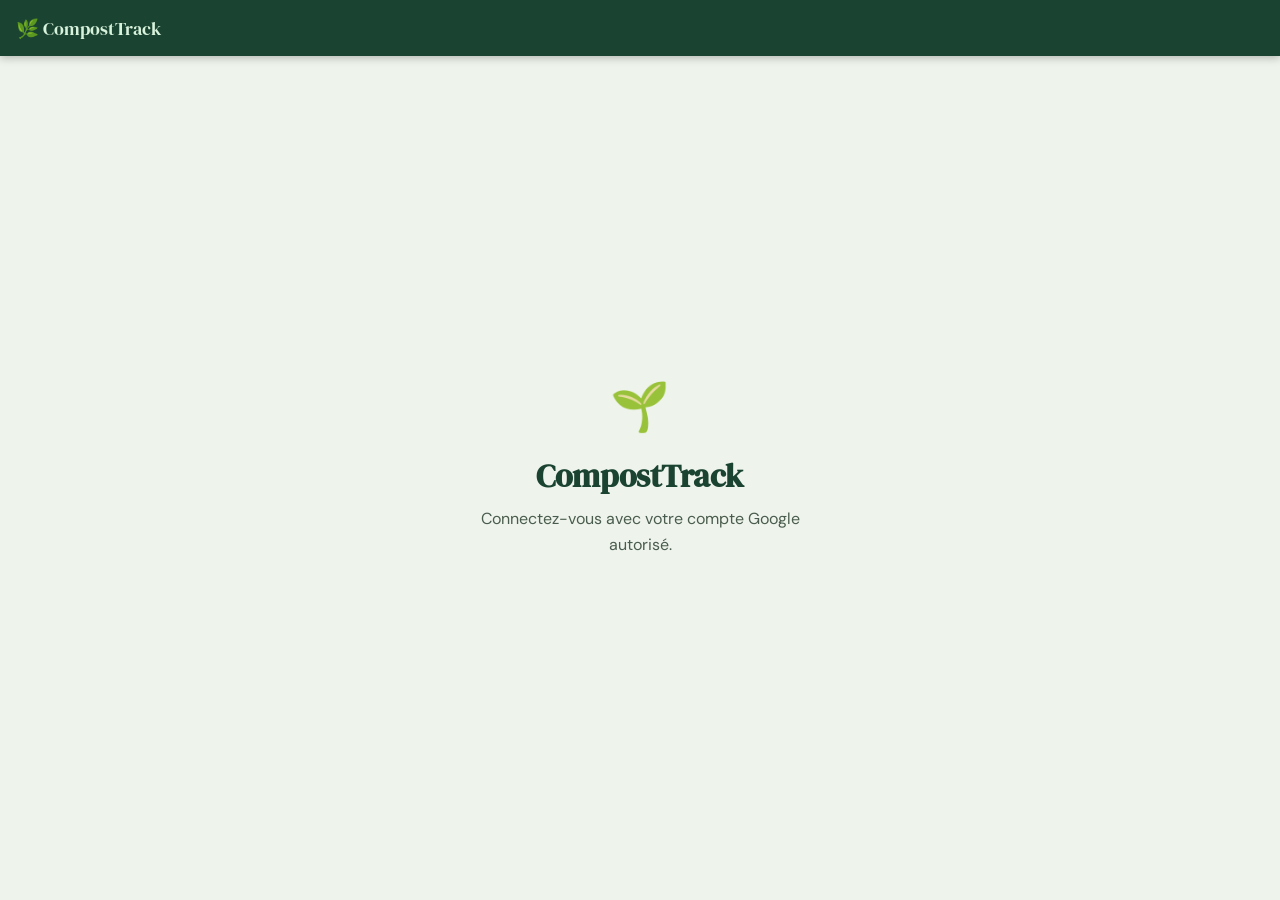
==== index.html @ 1014b0e7 "Add alert filter button to map controls" ====
<!DOCTYPE html>
<html lang="fr">
<head>
  <meta charset="UTF-8">
  <meta name="viewport" content="width=device-width, initial-scale=1.0">
  <title>CompostTrack — Carte & Bacs</title>
  <meta name="description" content="Gestion des bacs de compostage — carte interactive">
  <meta name="theme-color" content="#1b4332">
  <link rel="preconnect" href="https://fonts.googleapis.com">
  <link href="https://fonts.googleapis.com/css2?family=DM+Sans:wght@400;600;700&family=DM+Serif+Display&display=swap" rel="stylesheet">
  <link rel="stylesheet" href="https://unpkg.com/leaflet@1.9.4/dist/leaflet.css">
  <link rel="stylesheet" href="css/style.css">
</head>
<body>

<!-- ═══════════════ HEADER ═══════════════════════════════════════════════════ -->
<header class="header">
  <div class="header__logo">🌿 CompostTrack</div>
  <nav class="header__nav" id="main-nav" style="display:none">
    <a href="index.html" class="active">Carte & Bacs</a>
    <a href="stats.html">Statistiques</a>
  </nav>
  <div id="auth-login" style="display:flex">
    <div id="google-signin-btn"></div>
  </div>
  <div id="auth-user" style="display:none" class="header__user">
    <img id="user-avatar" class="header__avatar" src="" alt="Avatar" style="display:none">
    <span id="user-name" class="header__username"></span>
    <button class="header__logout" onclick="Auth.logout()">Déconnexion</button>
  </div>
</header>

<!-- Écran de connexion -->
<div id="auth-screen" class="auth-screen">
  <div class="auth-screen__icon">🌱</div>
  <h1 class="auth-screen__title">CompostTrack</h1>
  <p class="auth-screen__subtitle">Connectez-vous avec votre compte Google autorisé.</p>
  <div id="google-signin-btn-center" style="margin-top:1.5rem"></div>
</div>

<!-- Contenu principal -->
<div id="app-content" style="display:none">

<!-- ═══════════════ CARTE ════════════════════════════════════════════════════ -->
<div class="relative">
  <div id="map" role="main" aria-label="Carte des bacs de compostage"></div>

  <!-- Boutons flottants superposés à la carte -->
  <div class="map-controls">
    <button class="map-btn map-btn--primary" onclick="Forms.openAddBacForm()">+ Nouveau bac</button>
    <button class="map-btn" onclick="Forms.openReleveForm(null)">📋 Relevé</button>
    <button class="map-btn" id="btn-filtre-alertes">🔴 Alertes seulement</button>
  </div>
</div>

<!-- ═══════════════ TABLEAU ══════════════════════════════════════════════════ -->
<section class="main-section">
  <div class="section-header">
    <h2 class="section-title">📦 Tous les bacs</h2>
    <div class="section-actions">
      <input type="search" class="table-filter__input" placeholder="🔍 Filtrer…"
             aria-label="Filtrer le tableau" oninput="TableModule.setFiltre(this.value)">
      <!-- Bouton export Excel -->
      <button class="btn btn--export" onclick="ExportModule.openExportModal()">
        📥 Exporter Excel
      </button>
    </div>
  </div>

  <div class="table-wrapper">
    <table class="table" role="grid" aria-label="Tableau des bacs de compostage">
      <thead id="table-head"></thead>
      <tbody id="table-body">
        <tr><td colspan="13" class="table__loading"><span class="spinner"></span> Chargement…</td></tr>
      </tbody>
    </table>
  </div>
</section>


<!-- ═══════════════ MODALE — Nouveau / Modifier bac ══════════════════════════ -->
<div id="modal-bac" class="modal" role="dialog" aria-modal="true" aria-labelledby="modal-bac-title">
  <div class="modal__box">
    <div class="modal__header">
      <h2 class="modal__title" id="modal-bac-title">Nouveau bac</h2>
      <button class="modal__close" data-close-modal="modal-bac" aria-label="Fermer">×</button>
    </div>
    <form id="form-bac" novalidate>
      <div class="form__group">
        <label class="form__label" for="bac-nom">Nom du site de compostage *</label>
        <input type="text" id="bac-nom" name="nom" class="form__input" placeholder="Ex : Jardin des Lilas" required>
      </div>
      <div class="form__group">
        <label class="form__label">Coordonnées GPS *</label>
        <div class="form__row">
          <input type="number" name="lat" class="form__input" placeholder="Latitude"  step="0.000001" required>
          <input type="number" name="lng" class="form__input" placeholder="Longitude" step="0.000001" required>
        </div>
        <button type="button" id="btn-gps" class="btn btn--secondary" style="margin-top:.5rem;width:100%">
          📍 Utiliser ma position
        </button>
      </div>
      <div class="form__actions">
        <button type="button" class="btn btn--secondary" data-close-modal="modal-bac">Annuler</button>
        <button type="submit" class="btn btn--primary">Enregistrer</button>
      </div>
    </form>
  </div>
</div>


<!-- ═══════════════ MODALE — Nouveau relevé ══════════════════════════════════ -->
<div id="modal-releve" class="modal" role="dialog" aria-modal="true" aria-labelledby="modal-releve-title">
  <div class="modal__box">
    <div class="modal__header">
      <h2 class="modal__title" id="modal-releve-title">Nouveau relevé</h2>
      <button class="modal__close" data-close-modal="modal-releve" aria-label="Fermer">×</button>
    </div>
    <form id="form-releve" novalidate>

      <div class="form__group">
        <label class="form__label" for="releve-date">Date *</label>
        <input type="date" id="releve-date" name="releve-date" class="form__input" required>
      </div>

      <div class="form__group">
        <label class="form__label" for="releve-bac">Site de compostage *</label>
        <select id="releve-bac" name="releve-bac" class="form__select" required></select>
      </div>

      <div class="form__row">
        <div class="form__group">
          <label class="form__label" for="releve-agent">Agent *</label>
          <select id="releve-agent" name="releve-agent" class="form__select" required></select>
        </div>
        <div class="form__group">
          <label class="form__label" for="releve-type">Type de relevé *</label>
          <select id="releve-type" name="releve-type" class="form__select" required></select>
        </div>
      </div>

      <div class="form__group">
        <label class="form__label" for="releve-temp">Température (°C)</label>
        <input type="number" id="releve-temp" name="releve-temp" class="form__input"
               placeholder="Ex : 42" min="-10" max="85" step="0.1">
      </div>

      <div class="form__group">
        <label class="form__label">Hauteur bac d'apport</label>
        <div class="range-wrapper">
          <input type="range" id="releve-apport" name="releve-apport" class="form__range"
                 min="0" max="100" step="10" value="50"
                 oninput="document.getElementById('val-apport').textContent=this.value+'%'">
          <span class="range-value" id="val-apport">50%</span>
        </div>
      </div>

      <div class="form__group">
        <label class="form__label">Hauteur bac broyat</label>
        <div class="range-wrapper">
          <input type="range" id="releve-broyat" name="releve-broyat" class="form__range"
                 min="0" max="100" step="10" value="50"
                 oninput="document.getElementById('val-broyat').textContent=this.value+'%'">
          <span class="range-value" id="val-broyat">50%</span>
        </div>
      </div>

      <div class="form__row">
        <div class="form__group">
          <label class="form__label" for="releve-hygro">Hygrométrie</label>
          <select id="releve-hygro" name="releve-hygro" class="form__select">
            <option value="">—</option>
            <option>Humide</option>
            <option>Trop humide</option>
            <option>Sec</option>
            <option>Trop sec</option>
          </select>
        </div>
        <div class="form__group">
          <label class="form__label" for="releve-qualite-apports">Qualité des apports</label>
          <select id="releve-qualite-apports" name="releve-qualite-apports" class="form__select">
            <option value="">—</option>
            <option>Très bon</option>
            <option>Bon</option>
            <option>Moyen</option>
            <option>Faible</option>
          </select>
        </div>
      </div>

      <div class="form__group">
        <label class="form__label">Problèmes constatés</label>
        <div id="releve-problemes" class="checkbox-group"></div>
      </div>

      <div class="form__group">
        <label class="form__label">Opérations réalisées</label>
        <div id="releve-operations" class="checkbox-group"></div>
        <input type="text" id="releve-operations-autre" name="releve-operations-autre"
               class="form__input form__input--autre" placeholder="Préciser l'opération…">
      </div>

      <div class="form__group">
        <label class="form__label">Actions à planifier</label>
        <div id="releve-actions-planif" class="checkbox-group"></div>
        <input type="text" id="releve-actions-autre" name="releve-actions-autre"
               class="form__input form__input--autre" placeholder="Préciser l'action…">
      </div>

      <div class="form__group">
        <label class="form__label">Qualité du compostage</label>
        <div class="star-rating" role="group" aria-label="Note de qualité">
          <input type="radio" id="star5" name="releve-etoiles" value="5"><label for="star5" title="5 étoiles">★</label>
          <input type="radio" id="star4" name="releve-etoiles" value="4"><label for="star4" title="4 étoiles">★</label>
          <input type="radio" id="star3" name="releve-etoiles" value="3"><label for="star3" title="3 étoiles">★</label>
          <input type="radio" id="star2" name="releve-etoiles" value="2"><label for="star2" title="2 étoiles">★</label>
          <input type="radio" id="star1" name="releve-etoiles" value="1"><label for="star1" title="1 étoile" >★</label>
        </div>
      </div>

      <div class="form__actions">
        <button type="button" class="btn btn--secondary" data-close-modal="modal-releve">Annuler</button>
        <button type="submit" class="btn btn--primary">Enregistrer le relevé</button>
      </div>
    </form>
  </div>
</div>


<!-- ═══════════════ MODALE — Export Excel ════════════════════════════════════ -->
<div id="modal-export" class="modal" role="dialog" aria-modal="true" aria-labelledby="modal-export-title">
  <div class="modal__box">
    <div class="modal__header">
      <h2 class="modal__title" id="modal-export-title">📥 Exporter les relevés</h2>
      <button class="modal__close" data-close-modal="modal-export" aria-label="Fermer">×</button>
    </div>

    <p class="export-info">
      L'export génère un fichier <strong>.xlsx</strong> téléchargeable directement.
      Il contient toutes les informations du bac, du relevé, les problèmes,
      opérations et la note qualité.
    </p>

    <!-- Filtre dates -->
    <p class="export-section-title">📅 Période</p>
    <div class="form__row" style="margin-bottom:.95rem">
      <div class="form__group">
        <label class="form__label" for="export-date-debut">Du</label>
        <input type="date" id="export-date-debut" class="form__input">
      </div>
      <div class="form__group">
        <label class="form__label" for="export-date-fin">Au</label>
        <input type="date" id="export-date-fin" class="form__input">
      </div>
    </div>

    <!-- Filtre sites -->
    <p class="export-section-title">🏡 Sites à inclure</p>
    <div id="export-sites" class="checkbox-group" style="margin-bottom:1rem">
      <em style="color:var(--texte-doux);font-size:.85rem">Chargement…</em>
    </div>

    <div class="form__actions">
      <button class="btn btn--secondary" data-close-modal="modal-export">Annuler</button>
      <button id="btn-export-go" class="btn btn--export" onclick="ExportModule.runExport()">
        📥 Télécharger Excel
      </button>
    </div>
  </div>
</div>


</div><!-- /#app-content -->

<!-- ═══════════════ SCRIPTS ═══════════════════════════════════════════════════ -->
<!-- Google Identity Services -->
<script src="https://accounts.google.com/gsi/client" async defer></script>
<script src="https://unpkg.com/leaflet@1.9.4/dist/leaflet.js"></script>
<!-- SheetJS pour la génération Excel côté navigateur -->
<script src="https://cdn.sheetjs.com/xlsx-0.20.1/package/dist/xlsx.full.min.js"></script>

<script src="js/config.js"></script>
<script src="js/auth.js"></script>
<script src="js/utils.js"></script>
<script src="js/api.js"></script>
<script src="js/map.js"></script>
<script src="js/table.js"></script>
<script src="js/forms.js"></script>
<script src="js/export.js"></script>

<script>
  /** Point d'entrée — initialisation au chargement de la page */
  // Fermeture des modales dès le chargement, sans attendre l'auth
  initModalClose();

  window.addEventListener("load", () => {
    Auth.init();

    // Rendu d'un second bouton centré sur l'écran d'accueil
    google.accounts.id.renderButton(
      document.getElementById("google-signin-btn-center"),
      { theme: "filled_green", size: "large", text: "signin_with", locale: "fr" }
    );

    Auth.onLogin(async (user) => {
      // Affiche la nav et masque l'écran de connexion
      document.getElementById("main-nav").style.display = "flex";
      document.getElementById("auth-screen").style.display = "none";

      try {
        MapModule.init();
        await Promise.all([
          MapModule.loadBacs(),
          TableModule.load(),
          Forms.init(),
        ]);
      } catch (err) {
        console.error("Erreur de chargement :", err);
        const tbody = document.getElementById("table-body");
        if (tbody) tbody.innerHTML = `<tr><td colspan="13" class="table__empty">
          ⚠️ Impossible de charger les données. Vérifiez l'URL Apps Script dans js/config.js
        </td></tr>`;
      }
    });
  });
</script>

</body>
</html>
---- css/style.css ----
/**
 * style.css — Feuille de style principale CompostTrack
 * ======================================================
 * Design : Utilitaire naturel — tons verts/terre, lisible sur terrain.
 * Approche : Mobile-first. Variables CSS. Composants réutilisables.
 * Police : DM Sans (corps) + DM Serif Display (titres)
 */

/* ── Variables ─────────────────────────────────────────────────────────────── */
:root {
  --vert-fonce:   #1b4332;
  --vert:         #2d6a4f;
  --vert-clair:   #52b788;
  --vert-pale:    #d8f3dc;
  --vert-fond:    #eef4ec;
  --terre:        #6b4226;
  --orange:       #e07b39;
  --bleu:         #3a7abf;
  --fond:         #f7f6f2;
  --blanc:        #ffffff;
  --texte:        #1c2b1e;
  --texte-doux:   #4a5c4d;
  --bord:         #cdd5c1;
  --danger:       #c0392b;

  --r:   8px;
  --rl:  14px;
  --sh:  0 2px 10px rgba(27,67,50,.10);
  --shl: 0 6px 24px rgba(27,67,50,.14);
  --tr:  180ms ease;

  --font-body:  'DM Sans', system-ui, sans-serif;
  --font-titre: 'DM Serif Display', Georgia, serif;
  --header-h:   56px;
}

/* ── Reset ──────────────────────────────────────────────────────────────────── */
*, *::before, *::after { box-sizing: border-box; margin: 0; padding: 0; }
html { font-size: 16px; -webkit-text-size-adjust: 100%; }
body { font-family: var(--font-body); color: var(--texte); background: var(--fond); min-height: 100vh; }
a    { color: var(--vert); text-decoration: none; }
button { cursor: pointer; font-family: inherit; }

/* ── Header ─────────────────────────────────────────────────────────────────── */
.header {
  position: sticky; top: 0; z-index: 1000;
  background: var(--vert-fonce); color: var(--blanc);
  height: var(--header-h);
  display: flex; align-items: center; justify-content: space-between;
  padding: 0 1rem;
  box-shadow: 0 2px 8px rgba(0,0,0,.25);
}
.header__logo {
  font-family: var(--font-titre); font-size: 1.15rem; color: var(--vert-pale);
  display: flex; align-items: center; gap: .4rem;
}
.header__nav { display: flex; gap: .2rem; }
.header__nav a {
  color: var(--vert-pale); padding: .35rem .7rem;
  border-radius: var(--r); font-size: .88rem;
  transition: background var(--tr);
}
.header__nav a:hover, .header__nav a.active { background: rgba(255,255,255,.15); }

/* ── Carte ──────────────────────────────────────────────────────────────────── */
#map { height: 55vh; min-height: 300px; width: 100%; background: var(--vert-fond); }

@media (min-width: 900px) { #map { height: 60vh; } }

.map-controls {
  position: absolute;
  top: calc(var(--header-h) + .75rem); right: .75rem;
  z-index: 500;
  display: flex; flex-direction: column; gap: .5rem;
}
@media (min-width: 900px) { .map-controls { flex-direction: row; } }

.map-btn {
  background: var(--blanc); border: 1px solid var(--bord);
  border-radius: var(--r); padding: .5rem .8rem;
  font-size: .85rem; box-shadow: var(--sh);
  transition: background var(--tr); white-space: nowrap;
}
.map-btn:hover { background: var(--vert-pale); }
.map-btn--primary { background: var(--vert); color: var(--blanc); border-color: var(--vert); }
.map-btn--primary:hover { background: var(--vert-fonce); }

/* Légende carte */
.map-legend {
  background: var(--blanc); border-radius: var(--r);
  padding: .55rem .75rem; box-shadow: var(--sh); font-size: .78rem; line-height: 2;
}
.map-legend__item { display: flex; align-items: center; gap: .4rem; }
.map-legend__dot  { width: 11px; height: 11px; border-radius: 50%; flex-shrink: 0; }

/* Popup carte */
.compost-popup .leaflet-popup-content-wrapper {
  border-radius: var(--rl); box-shadow: var(--shl); padding: 0; overflow: hidden;
}
.popup { padding: .9rem; min-width: 220px; }
.popup__title { font-family: var(--font-titre); font-size: 1.05rem; color: var(--vert-fonce); margin-bottom: .2rem; }
.popup__date  { font-size: .8rem; color: var(--texte-doux); margin-bottom: .65rem; }
.popup__empty { color: var(--texte-doux); font-size: .88rem; margin: .4rem 0; }
.popup__grid  {
  display: grid; grid-template-columns: auto auto;
  gap: .15rem .65rem; font-size: .83rem; margin-bottom: .65rem;
}
.popup__tags       { font-size: .78rem; margin-bottom: .5rem; }
.popup__tags--danger { color: var(--orange); }
.popup__actions    { display: flex; gap: .4rem; }
.popup__btn {
  flex: 1; background: var(--vert); color: var(--blanc);
  border: none; border-radius: var(--r); padding: .38rem .5rem; font-size: .8rem; text-align: center;
}
.popup__btn--secondary {
  background: var(--fond); color: var(--texte); border: 1px solid var(--bord);
}

/* ── Section principale ─────────────────────────────────────────────────────── */
.main-section { padding: 1rem; max-width: 1400px; margin: 0 auto; }

.section-header {
  display: flex; align-items: center; justify-content: space-between;
  margin: 1.2rem 0 .75rem; gap: .75rem; flex-wrap: wrap;
}
.section-title { font-family: var(--font-titre); font-size: 1.15rem; color: var(--vert-fonce); }

.section-actions { display: flex; gap: .5rem; flex-wrap: wrap; align-items: center; }

/* ── Tableau ─────────────────────────────────────────────────────────────────── */
.table-wrapper {
  overflow-x: auto; border-radius: var(--rl);
  box-shadow: var(--sh); background: var(--blanc); border: 1px solid var(--bord);
}
.table { width: 100%; border-collapse: collapse; font-size: .84rem; }

.table__th {
  background: var(--vert-fonce); color: var(--vert-pale);
  padding: .7rem .6rem; text-align: left; font-weight: 600;
  cursor: pointer; white-space: nowrap; user-select: none;
  transition: background var(--tr);
}
.table__th:hover       { background: var(--vert); }
.table__th--active     { background: var(--vert); }
.table__th--actions    { cursor: default; }
.table__th--actions:hover { background: var(--vert-fonce); }

.table__row:nth-child(even) { background: var(--fond); }
.table__row:hover            { background: var(--vert-pale); }

.table__td { padding: .55rem .6rem; border-bottom: 1px solid var(--bord); white-space: nowrap; }
.table__td--alerte-apport { color: var(--orange); font-weight: 700; }
.table__td--alerte-broyat { color: var(--bleu);   font-weight: 700; }
.table__td--actions { display: flex; gap: .25rem; padding: .35rem .6rem; }

.table__action-btn {
  background: none; border: none; padding: .3rem;
  border-radius: var(--r); font-size: .95rem; transition: background var(--tr);
}
.table__action-btn:hover        { background: var(--vert-pale); }
.table__action-btn--danger:hover { background: #fde8e8; }

.table__loading, .table__empty {
  padding: 2.5rem; text-align: center; color: var(--texte-doux);
}

/* Filtre tableau */
.table-filter__input {
  border: 1px solid var(--bord); border-radius: var(--r);
  padding: .4rem .75rem; font-size: .88rem; font-family: inherit;
  background: var(--blanc); width: 100%; max-width: 260px;
}

/* ── Boutons ─────────────────────────────────────────────────────────────────── */
.btn {
  display: inline-flex; align-items: center; gap: .35rem;
  border: none; border-radius: var(--r); padding: .48rem .95rem;
  font-family: inherit; font-size: .88rem; font-weight: 600;
  transition: background var(--tr), transform 80ms;
}
.btn:active   { transform: scale(.97); }
.btn--primary { background: var(--vert); color: var(--blanc); }
.btn--primary:hover { background: var(--vert-fonce); }
.btn--secondary { background: var(--blanc); color: var(--texte); border: 1px solid var(--bord); }
.btn--secondary:hover { background: var(--vert-pale); }
.btn--export { background: #1d6f42; color: var(--blanc); }   /* Vert Excel */
.btn--export:hover { background: #155232; }
.btn:disabled { opacity: .6; cursor: default; }

/* ── Modales ─────────────────────────────────────────────────────────────────── */
.modal {
  display: none; position: fixed; inset: 0;
  background: rgba(0,0,0,.45); z-index: 2000;
  align-items: flex-end; justify-content: center;
}
.modal--open { display: flex; }

@media (min-width: 600px) { .modal { align-items: center; } }

.modal__box {
  background: var(--blanc); border-radius: var(--rl) var(--rl) 0 0;
  width: 100%; max-width: 560px; max-height: 92vh;
  overflow-y: auto; padding: 1.2rem;
  animation: slideUp 240ms ease;
}
@media (min-width: 600px) { .modal__box { border-radius: var(--rl); } }

@keyframes slideUp {
  from { transform: translateY(36px); opacity: 0; }
  to   { transform: translateY(0);    opacity: 1; }
}

.modal__header { display: flex; align-items: center; justify-content: space-between; margin-bottom: 1.1rem; }
.modal__title  { font-family: var(--font-titre); font-size: 1.2rem; color: var(--vert-fonce); }
.modal__close  { background: none; border: none; font-size: 1.4rem; color: var(--texte-doux); padding: .2rem; }

/* ── Formulaires ────────────────────────────────────────────────────────────── */
.form__group   { margin-bottom: .95rem; }
.form__label   { display: block; font-size: .83rem; font-weight: 600; color: var(--texte-doux); margin-bottom: .3rem; }
.form__input, .form__select, .form__textarea {
  width: 100%; border: 1px solid var(--bord); border-radius: var(--r);
  padding: .52rem .72rem; font-family: inherit; font-size: .93rem;
  background: var(--blanc); transition: border-color var(--tr);
}
.form__input:focus, .form__select:focus, .form__textarea:focus {
  outline: none; border-color: var(--vert-clair);
  box-shadow: 0 0 0 3px rgba(82,183,136,.2);
}
.form__row     { display: grid; grid-template-columns: 1fr 1fr; gap: .75rem; }
.form__actions { display: flex; gap: .65rem; justify-content: flex-end; margin-top: 1.2rem; }

/* Range */
.range-wrapper { display: flex; align-items: center; gap: .75rem; }
.form__range   { flex: 1; accent-color: var(--vert); }
.range-value   { min-width: 44px; text-align: right; font-weight: 700; color: var(--vert); }

/* Checkboxes */
.checkbox-group { display: flex; flex-wrap: wrap; gap: .45rem; }
.checkbox-label { display: flex; align-items: center; gap: .35rem; font-size: .86rem; cursor: pointer; }
.checkbox-label input { accent-color: var(--vert); width: 15px; height: 15px; }

/* Champ "Autre" caché par défaut */
.form__input--autre { margin-top: .4rem; display: none; }

/* Étoiles */
.star-rating { display: flex; gap: .2rem; flex-direction: row-reverse; justify-content: flex-end; }
.star-rating input { display: none; }
.star-rating label { font-size: 1.75rem; color: #ccc; cursor: pointer; transition: color var(--tr); }
.star-rating label:hover,
.star-rating label:hover ~ label,
.star-rating input:checked ~ label { color: #f4a940; }

/* ── Modale Export ──────────────────────────────────────────────────────────── */
.export-info {
  background: var(--vert-fond); border-radius: var(--r);
  padding: .75rem; font-size: .83rem; color: var(--texte-doux);
  margin-bottom: 1rem; line-height: 1.55;
}
.export-section-title {
  font-weight: 700; color: var(--vert-fonce); font-size: .85rem;
  margin-bottom: .4rem; margin-top: .75rem;
}

/* ── Statistiques ───────────────────────────────────────────────────────────── */
.stats-page       { padding: 1rem; max-width: 1400px; margin: 0 auto; }
.stats-header     {
  display: flex; align-items: center; justify-content: space-between;
  flex-wrap: wrap; gap: .75rem; margin: 1rem 0 1.2rem;
}
.stats-page-title { font-family: var(--font-titre); font-size: 1.45rem; color: var(--vert-fonce); }

.stats-controls {
  background: var(--blanc); border: 1px solid var(--bord);
  border-radius: var(--rl); padding: .9rem; margin-bottom: 1.2rem;
  box-shadow: var(--sh);
}
.stats-controls__row { display: flex; align-items: center; gap: 1rem; flex-wrap: wrap; }
.stats-controls__title { font-weight: 700; color: var(--vert-fonce); font-size: .9rem; }

.stats-periode-select {
  border: 1px solid var(--bord); border-radius: var(--r);
  padding: .42rem .72rem; font-family: inherit; font-size: .88rem; background: var(--blanc);
}

.stats-sites-grid { display: flex; flex-wrap: wrap; gap: .45rem; margin-top: .5rem; }
.stats-site-label {
  display: flex; align-items: center; gap: .35rem; font-size: .85rem; cursor: pointer;
  background: var(--fond); border: 1px solid var(--bord);
  border-radius: 999px; padding: .28rem .72rem;
}
.stats-site-dot { width: 9px; height: 9px; border-radius: 50%; flex-shrink: 0; }

/* KPI */
.kpi-grid {
  display: grid; grid-template-columns: repeat(auto-fit, minmax(130px, 1fr));
  gap: .75rem; margin-bottom: 1.2rem;
}
.kpi-card {
  background: var(--blanc); border: 1px solid var(--bord);
  border-radius: var(--rl); padding: .9rem; text-align: center; box-shadow: var(--sh);
}
.kpi-card__value { font-family: var(--font-titre); font-size: 1.75rem; color: var(--vert); line-height: 1; margin-bottom: .2rem; }
.kpi-card__label { font-size: .75rem; color: var(--texte-doux); }

/* Grille graphiques */
.charts-grid { display: grid; grid-template-columns: 1fr; gap: 1.2rem; }
@media (min-width: 900px) { .charts-grid { grid-template-columns: 1fr 1fr; } }

.chart-card {
  background: var(--blanc); border: 1px solid var(--bord);
  border-radius: var(--rl); padding: 1rem; box-shadow: var(--sh);
}
.chart-card--full { grid-column: 1 / -1; }

/* ── Toast ──────────────────────────────────────────────────────────────────── */
.toast {
  position: fixed; bottom: 1.5rem; left: 50%;
  transform: translateX(-50%) translateY(2rem);
  background: var(--vert-fonce); color: var(--blanc);
  padding: .7rem 1.2rem; border-radius: 999px;
  font-size: .88rem; box-shadow: var(--shl);
  opacity: 0; transition: opacity .3s, transform .3s;
  z-index: 9999; white-space: nowrap;
}
.toast--visible { opacity: 1; transform: translateX(-50%) translateY(0); }
.toast--error   { background: var(--danger); }

/* ── Spinner ────────────────────────────────────────────────────────────────── */
.spinner {
  display: inline-block; width: 14px; height: 14px;
  border: 2px solid var(--bord); border-top-color: var(--vert);
  border-radius: 50%; animation: spin .7s linear infinite; margin-right: .4rem;
}
@keyframes spin { to { transform: rotate(360deg); } }

/* ── Authentification ────────────────────────────────────────────────────────── */
.header__user     { display: flex; align-items: center; gap: .5rem; }
.header__username { font-size: .82rem; color: var(--vert-pale); max-width: 140px;
                    overflow: hidden; text-overflow: ellipsis; white-space: nowrap; }
.header__avatar   { width: 28px; height: 28px; border-radius: 50%;
                    border: 2px solid var(--vert-clair); }
.header__logout   { background: transparent; border: 1px solid rgba(255,255,255,.3);
                    color: var(--vert-pale); padding: .25rem .6rem;
                    border-radius: var(--r); font-size: .78rem;
                    transition: background var(--tr); }
.header__logout:hover { background: rgba(255,255,255,.12); }

.auth-screen {
  min-height: calc(100vh - var(--header-h));
  display: flex; flex-direction: column;
  align-items: center; justify-content: center;
  padding: 2rem; text-align: center;
  background: var(--vert-fond);
}
.auth-screen__icon     { font-size: 3rem; margin-bottom: 1rem; }
.auth-screen__title    { font-family: var(--font-titre); font-size: 2rem;
                          color: var(--vert-fonce); margin-bottom: .5rem; }
.auth-screen__subtitle { color: var(--texte-doux); max-width: 360px; line-height: 1.6; }

/* ── Tableau expandable — master/detail ─────────────────────────────────────── */

/* Colonne expand (chevron + compteur) */
.table__th--expand  { width: 52px; cursor: default !important; }
.table__td--expand  { width: 52px; text-align: center; padding: .3rem; }

.table__expand-btn {
  background: var(--vert-fond); border: 1px solid var(--bord);
  border-radius: var(--r); padding: .25rem .4rem;
  font-size: .75rem; cursor: pointer; display: inline-flex;
  align-items: center; gap: .2rem;
  transition: background var(--tr), transform var(--tr);
  color: var(--vert);
}
.table__expand-btn:hover          { background: var(--vert-pale); }
.table__expand-btn--open          { background: var(--vert-pale); border-color: var(--vert-clair); }
.table__nb-releves                { font-weight: 700; font-size: .78rem; }
.table__no-releve                 { color: var(--bord); font-size: .85rem; }

/* Ligne principale en état ouvert */
.table__row--main                 { transition: background var(--tr); }
.table__row--expanded             { background: var(--vert-pale) !important; }
.table__row--expanded:hover       { background: var(--vert-pale) !important; }

/* Ligne de détail */
.table__row--detail               { background: var(--fond); }
.table__td--detail                { padding: 0; border-bottom: 2px solid var(--vert-clair); }

/* Wrapper du sous-tableau */
.detail__wrapper {
  padding: .75rem 1rem;
  border-left: 3px solid var(--vert-clair);
  margin: .25rem .5rem;
  border-radius: 0 var(--r) var(--r) 0;
  background: var(--blanc);
}

.detail__header {
  font-size: .82rem; color: var(--texte-doux);
  margin-bottom: .6rem;
  display: flex; align-items: center; gap: .5rem; flex-wrap: wrap;
}
.detail__count {
  background: var(--vert-pale); color: var(--vert-fonce);
  border-radius: 999px; padding: .1rem .5rem; font-size: .75rem; font-weight: 700;
}

/* Scroll horizontal du sous-tableau sur mobile */
.detail__scroll   { overflow-x: auto; }

.detail__table    { width: 100%; border-collapse: collapse; font-size: .8rem; }

.detail__th {
  background: var(--vert-fond); color: var(--texte-doux);
  padding: .4rem .5rem; text-align: left; font-weight: 600;
  white-space: nowrap; border-bottom: 1px solid var(--bord);
}

.detail__td {
  padding: .4rem .5rem; border-bottom: 1px solid var(--vert-fond);
  white-space: nowrap; color: var(--texte);
}

.detail__td--index {
  width: 52px; text-align: center;
  color: var(--texte-doux); font-size: .75rem;
}

/* Première ligne = dernier relevé */
.detail__row--latest .detail__td { background: rgba(82,183,136,.08); }

.detail__badge {
  background: var(--vert); color: var(--blanc);
  border-radius: 999px; padding: .1rem .45rem;
  font-size: .7rem; font-weight: 700; white-space: nowrap;
}

.detail__row:last-child .detail__td { border-bottom: none; }

/* ── Alertes carte ───────────────────────────────────────────────────────────── */

/* Badge header */
.alerte-badge {
  display: flex; align-items: center; gap: .3rem;
  background: #c0392b; color: #fff;
  border-radius: 999px; padding: .25rem .75rem;
  font-size: .82rem; animation: badgePulse 2s ease-in-out infinite;
  white-space: nowrap;
}
.alerte-badge strong { font-size: 1rem; }

@keyframes badgePulse {
  0%, 100% { box-shadow: 0 0 0 0 rgba(192,57,43,.5); }
  50%       { box-shadow: 0 0 0 6px rgba(192,57,43,0); }
}

/* Bouton filtre actif */
.map-btn--active {
  background: #c0392b !important;
  color: #fff !important;
  border-color: #c0392b !important;
}

/* Légende — point animé pour les alertes */
.map-legend__dot--pulse {
  animation: legendPulse 1.6s ease-in-out infinite;
}
@keyframes legendPulse {
  0%, 100% { transform: scale(1);   opacity: 1; }
  50%       { transform: scale(1.4); opacity: .8; }
}

/* Popup — bannière d'alerte */
.popup__alerte {
  border-radius: var(--r); padding: .3rem .6rem;
  font-size: .8rem; font-weight: 700; margin-bottom: .5rem;
  text-align: center;
}
.popup__alerte--apport  { background: #fde8d8; color: #c05a10; }
.popup__alerte--broyat  { background: #d8eaf8; color: #1a5a8a; }
.popup__alerte--urgence { background: #fde; color: #c0392b; }

/* Valeur en alerte dans le popup */
.popup__val--alerte { color: #c0392b; font-weight: 800; }
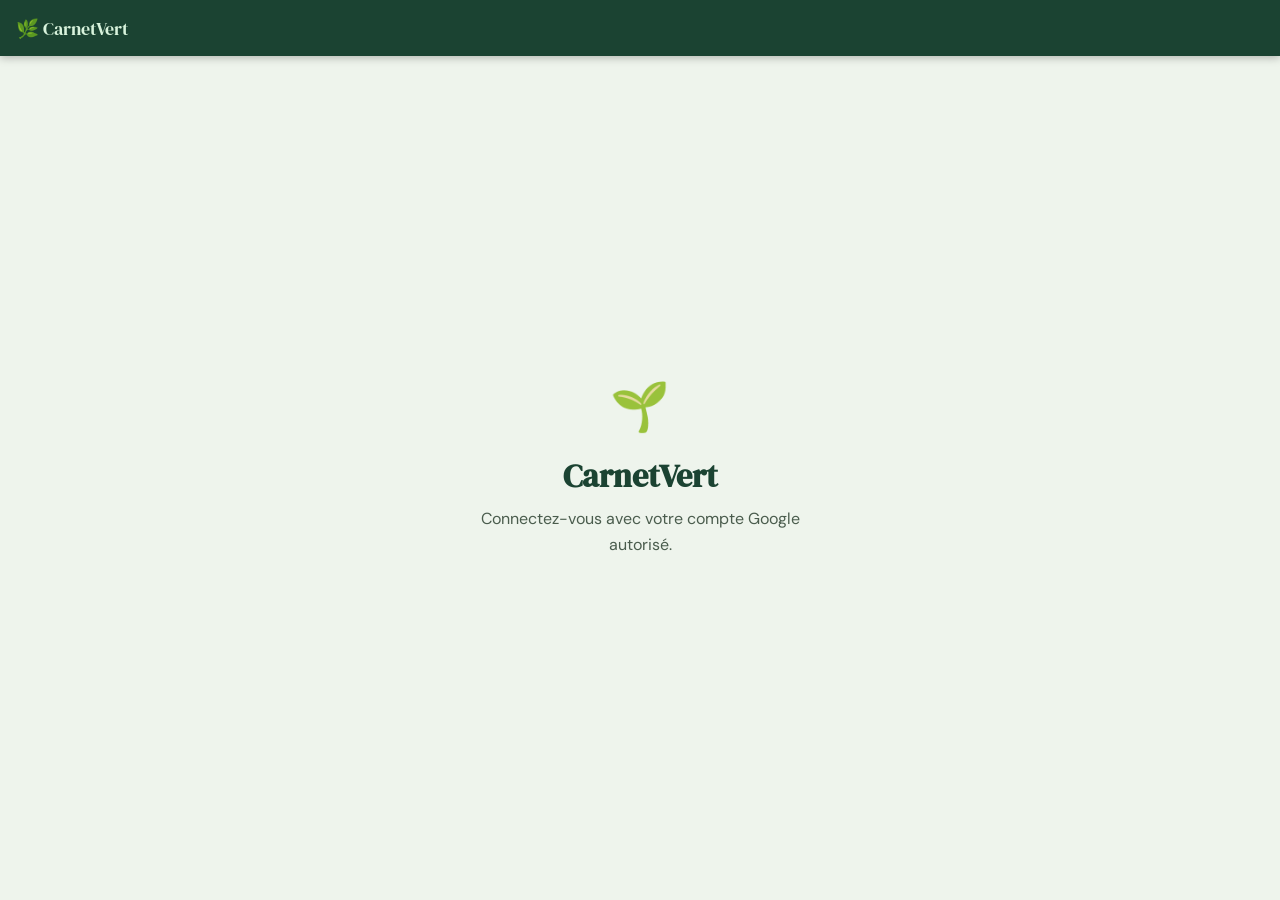
==== commit cab49930: "Update index.html" ====
--- a/index.html
+++ b/index.html
@@ -3,8 +3,7 @@
 <head>
   <meta charset="UTF-8">
   <meta name="viewport" content="width=device-width, initial-scale=1.0">
-  <title>CompostTrack — Carte & Bacs</title>
-  <meta name="description" content="Gestion des bacs de compostage — carte interactive">
+  <title>CarnetVert — Carte & Bacs</title>
   <meta name="theme-color" content="#1b4332">
   <link rel="preconnect" href="https://fonts.googleapis.com">
   <link href="https://fonts.googleapis.com/css2?family=DM+Sans:wght@400;600;700&family=DM+Serif+Display&display=swap" rel="stylesheet">
@@ -13,9 +12,9 @@
 </head>
 <body>
 
-<!-- ═══════════════ HEADER ═══════════════════════════════════════════════════ -->
+<!-- HEADER -->
 <header class="header">
-  <div class="header__logo">🌿 CompostTrack</div>
+  <div class="header__logo">🌿 CarnetVert</div>
   <nav class="header__nav" id="main-nav" style="display:none">
     <a href="index.html" class="active">Carte & Bacs</a>
     <a href="stats.html">Statistiques</a>
@@ -33,7 +32,7 @@
 <!-- Écran de connexion -->
 <div id="auth-screen" class="auth-screen">
   <div class="auth-screen__icon">🌱</div>
-  <h1 class="auth-screen__title">CompostTrack</h1>
+  <h1 class="auth-screen__title">CarnetVert</h1>
   <p class="auth-screen__subtitle">Connectez-vous avec votre compte Google autorisé.</p>
   <div id="google-signin-btn-center" style="margin-top:1.5rem"></div>
 </div>
@@ -41,53 +40,52 @@
 <!-- Contenu principal -->
 <div id="app-content" style="display:none">
 
-<!-- ═══════════════ CARTE ════════════════════════════════════════════════════ -->
-<div class="relative">
-  <div id="map" role="main" aria-label="Carte des bacs de compostage"></div>
-
-  <!-- Boutons flottants superposés à la carte -->
-  <div class="map-controls">
-    <button class="map-btn map-btn--primary" onclick="Forms.openAddBacForm()">+ Nouveau bac</button>
-    <button class="map-btn" onclick="Forms.openReleveForm(null)">📋 Relevé</button>
-    <button class="map-btn" id="btn-filtre-alertes">🔴 Alertes seulement</button>
-  </div>
-</div>
-
-<!-- ═══════════════ TABLEAU ══════════════════════════════════════════════════ -->
-<section class="main-section">
-  <div class="section-header">
-    <h2 class="section-title">📦 Tous les bacs</h2>
-    <div class="section-actions">
-      <input type="search" class="table-filter__input" placeholder="🔍 Filtrer…"
-             aria-label="Filtrer le tableau" oninput="TableModule.setFiltre(this.value)">
-      <!-- Bouton export Excel -->
-      <button class="btn btn--export" onclick="ExportModule.openExportModal()">
-        📥 Exporter Excel
-      </button>
-    </div>
-  </div>
-
-  <div class="table-wrapper">
-    <table class="table" role="grid" aria-label="Tableau des bacs de compostage">
-      <thead id="table-head"></thead>
-      <tbody id="table-body">
-        <tr><td colspan="13" class="table__loading"><span class="spinner"></span> Chargement…</td></tr>
-      </tbody>
-    </table>
-  </div>
-</section>
-
-
-<!-- ═══════════════ MODALE — Nouveau / Modifier bac ══════════════════════════ -->
+  <!-- CARTE -->
+  <div class="relative">
+    <div id="map" role="main" aria-label="Carte des bacs de compostage"></div>
+    <div class="map-controls">
+      <button class="map-btn map-btn--primary" onclick="Forms.openAddBacForm()">+ Bac</button>
+      <button class="map-btn" onclick="Forms.openReleveForm(null)">📋 Relevé</button>
+      <button class="map-btn" id="btn-filtre-alertes">Bacs en alerte</button>
+    </div>
+  </div>
+
+  <!-- Bandeau alertes -->
+  <div id="alertes-bandeau" style="display:none"></div>
+
+  <!-- TABLEAU -->
+  <section class="main-section">
+    <div class="section-header">
+      <h2 class="section-title">📦 Tous les bacs</h2>
+      <div class="section-actions">
+        <input type="search" class="table-filter__input" placeholder="🔍 Filtrer…"
+               aria-label="Filtrer" oninput="TableModule.setFiltre(this.value)">
+        <button class="btn btn--export" onclick="ExportModule.openExportModal()">📥 Excel</button>
+      </div>
+    </div>
+    <div class="table-wrapper">
+      <table class="table" role="grid">
+        <thead id="table-head"></thead>
+        <tbody id="table-body">
+          <tr><td colspan="13" class="table__loading"><span class="spinner"></span> Chargement…</td></tr>
+        </tbody>
+      </table>
+    </div>
+  </section>
+
+</div><!-- /#app-content -->
+
+
+<!-- MODALE Bac -->
 <div id="modal-bac" class="modal" role="dialog" aria-modal="true" aria-labelledby="modal-bac-title">
   <div class="modal__box">
     <div class="modal__header">
       <h2 class="modal__title" id="modal-bac-title">Nouveau bac</h2>
-      <button class="modal__close" data-close-modal="modal-bac" aria-label="Fermer">×</button>
+      <button class="modal__close" data-close-modal="modal-bac">×</button>
     </div>
     <form id="form-bac" novalidate>
       <div class="form__group">
-        <label class="form__label" for="bac-nom">Nom du site de compostage *</label>
+        <label class="form__label" for="bac-nom">Nom du site *</label>
         <input type="text" id="bac-nom" name="nom" class="form__input" placeholder="Ex : Jardin des Lilas" required>
       </div>
       <div class="form__group">
@@ -109,18 +107,18 @@
 </div>
 
 
-<!-- ═══════════════ MODALE — Nouveau relevé ══════════════════════════════════ -->
+<!-- MODALE Relevé -->
 <div id="modal-releve" class="modal" role="dialog" aria-modal="true" aria-labelledby="modal-releve-title">
   <div class="modal__box">
     <div class="modal__header">
       <h2 class="modal__title" id="modal-releve-title">Nouveau relevé</h2>
-      <button class="modal__close" data-close-modal="modal-releve" aria-label="Fermer">×</button>
+      <button class="modal__close" data-close-modal="modal-releve">×</button>
     </div>
     <form id="form-releve" novalidate>
 
       <div class="form__group">
-        <label class="form__label" for="releve-date">Date *</label>
-        <input type="date" id="releve-date" name="releve-date" class="form__input" required>
+        <label class="form__label" for="releve-date">Date et heure *</label>
+        <input type="datetime-local" id="releve-date" name="releve-date" class="form__input" required>
       </div>
 
       <div class="form__group">
@@ -134,7 +132,7 @@
           <select id="releve-agent" name="releve-agent" class="form__select" required></select>
         </div>
         <div class="form__group">
-          <label class="form__label" for="releve-type">Type de relevé *</label>
+          <label class="form__label" for="releve-type">Type *</label>
           <select id="releve-type" name="releve-type" class="form__select" required></select>
         </div>
       </div>
@@ -177,7 +175,7 @@
           </select>
         </div>
         <div class="form__group">
-          <label class="form__label" for="releve-qualite-apports">Qualité des apports</label>
+          <label class="form__label" for="releve-qualite-apports">Qualité apports</label>
           <select id="releve-qualite-apports" name="releve-qualite-apports" class="form__select">
             <option value="">—</option>
             <option>Très bon</option>
@@ -197,51 +195,44 @@
         <label class="form__label">Opérations réalisées</label>
         <div id="releve-operations" class="checkbox-group"></div>
         <input type="text" id="releve-operations-autre" name="releve-operations-autre"
-               class="form__input form__input--autre" placeholder="Préciser l'opération…">
+               class="form__input form__input--autre" placeholder="Préciser…">
       </div>
 
       <div class="form__group">
         <label class="form__label">Actions à planifier</label>
         <div id="releve-actions-planif" class="checkbox-group"></div>
         <input type="text" id="releve-actions-autre" name="releve-actions-autre"
-               class="form__input form__input--autre" placeholder="Préciser l'action…">
+               class="form__input form__input--autre" placeholder="Préciser…">
       </div>
 
       <div class="form__group">
         <label class="form__label">Qualité du compostage</label>
-        <div class="star-rating" role="group" aria-label="Note de qualité">
-          <input type="radio" id="star5" name="releve-etoiles" value="5"><label for="star5" title="5 étoiles">★</label>
-          <input type="radio" id="star4" name="releve-etoiles" value="4"><label for="star4" title="4 étoiles">★</label>
-          <input type="radio" id="star3" name="releve-etoiles" value="3"><label for="star3" title="3 étoiles">★</label>
-          <input type="radio" id="star2" name="releve-etoiles" value="2"><label for="star2" title="2 étoiles">★</label>
-          <input type="radio" id="star1" name="releve-etoiles" value="1"><label for="star1" title="1 étoile" >★</label>
+        <div class="star-rating" role="group" aria-label="Note">
+          <input type="radio" id="star5" name="releve-etoiles" value="5"><label for="star5">★</label>
+          <input type="radio" id="star4" name="releve-etoiles" value="4"><label for="star4">★</label>
+          <input type="radio" id="star3" name="releve-etoiles" value="3"><label for="star3">★</label>
+          <input type="radio" id="star2" name="releve-etoiles" value="2"><label for="star2">★</label>
+          <input type="radio" id="star1" name="releve-etoiles" value="1"><label for="star1">★</label>
         </div>
       </div>
 
       <div class="form__actions">
         <button type="button" class="btn btn--secondary" data-close-modal="modal-releve">Annuler</button>
-        <button type="submit" class="btn btn--primary">Enregistrer le relevé</button>
+        <button type="submit" class="btn btn--primary">Enregistrer</button>
       </div>
     </form>
   </div>
 </div>
 
 
-<!-- ═══════════════ MODALE — Export Excel ════════════════════════════════════ -->
+<!-- MODALE Export -->
 <div id="modal-export" class="modal" role="dialog" aria-modal="true" aria-labelledby="modal-export-title">
   <div class="modal__box">
     <div class="modal__header">
       <h2 class="modal__title" id="modal-export-title">📥 Exporter les relevés</h2>
-      <button class="modal__close" data-close-modal="modal-export" aria-label="Fermer">×</button>
-    </div>
-
-    <p class="export-info">
-      L'export génère un fichier <strong>.xlsx</strong> téléchargeable directement.
-      Il contient toutes les informations du bac, du relevé, les problèmes,
-      opérations et la note qualité.
-    </p>
-
-    <!-- Filtre dates -->
+      <button class="modal__close" data-close-modal="modal-export">×</button>
+    </div>
+    <p class="export-info">Export <strong>.xlsx</strong> avec toutes les données du bac et du relevé.</p>
     <p class="export-section-title">📅 Période</p>
     <div class="form__row" style="margin-bottom:.95rem">
       <div class="form__group">
@@ -253,35 +244,24 @@
         <input type="date" id="export-date-fin" class="form__input">
       </div>
     </div>
-
-    <!-- Filtre sites -->
-    <p class="export-section-title">🏡 Sites à inclure</p>
-    <div id="export-sites" class="checkbox-group" style="margin-bottom:1rem">
-      <em style="color:var(--texte-doux);font-size:.85rem">Chargement…</em>
-    </div>
-
+    <p class="export-section-title">🏡 Sites</p>
+    <div id="export-sites" class="checkbox-group" style="margin-bottom:1rem"></div>
     <div class="form__actions">
       <button class="btn btn--secondary" data-close-modal="modal-export">Annuler</button>
-      <button id="btn-export-go" class="btn btn--export" onclick="ExportModule.runExport()">
-        📥 Télécharger Excel
-      </button>
-    </div>
-  </div>
-</div>
-
-
-</div><!-- /#app-content -->
-
-<!-- ═══════════════ SCRIPTS ═══════════════════════════════════════════════════ -->
-<!-- Google Identity Services -->
+      <button id="btn-export-go" class="btn btn--export" onclick="ExportModule.runExport()">📥 Télécharger</button>
+    </div>
+  </div>
+</div>
+
+
+<!-- SCRIPTS -->
 <script src="https://accounts.google.com/gsi/client" async defer></script>
 <script src="https://unpkg.com/leaflet@1.9.4/dist/leaflet.js"></script>
-<!-- SheetJS pour la génération Excel côté navigateur -->
 <script src="https://cdn.sheetjs.com/xlsx-0.20.1/package/dist/xlsx.full.min.js"></script>
 
 <script src="js/config.js"></script>
+<script src="js/utils.js"></script>
 <script src="js/auth.js"></script>
-<script src="js/utils.js"></script>
 <script src="js/api.js"></script>
 <script src="js/map.js"></script>
 <script src="js/table.js"></script>
@@ -289,37 +269,18 @@
 <script src="js/export.js"></script>
 
 <script>
-  /** Point d'entrée — initialisation au chargement de la page */
-  // Fermeture des modales dès le chargement, sans attendre l'auth
   initModalClose();
 
   window.addEventListener("load", () => {
     Auth.init();
-
-    // Rendu d'un second bouton centré sur l'écran d'accueil
-    google.accounts.id.renderButton(
-      document.getElementById("google-signin-btn-center"),
-      { theme: "filled_green", size: "large", text: "signin_with", locale: "fr" }
-    );
-
-    Auth.onLogin(async (user) => {
-      // Affiche la nav et masque l'écran de connexion
-      document.getElementById("main-nav").style.display = "flex";
-      document.getElementById("auth-screen").style.display = "none";
-
+    Auth.onLogin(async () => {
       try {
+        await initSeuils();
         MapModule.init();
-        await Promise.all([
-          MapModule.loadBacs(),
-          TableModule.load(),
-          Forms.init(),
-        ]);
+        await Promise.all([MapModule.loadBacs(), TableModule.load(), Forms.init()]);
       } catch (err) {
-        console.error("Erreur de chargement :", err);
-        const tbody = document.getElementById("table-body");
-        if (tbody) tbody.innerHTML = `<tr><td colspan="13" class="table__empty">
-          ⚠️ Impossible de charger les données. Vérifiez l'URL Apps Script dans js/config.js
-        </td></tr>`;
+        console.error("Erreur :", err);
+        showToast("Erreur de chargement : " + err.message, "error");
       }
     });
   });
--- a/css/style.css
+++ b/css/style.css
@@ -481,3 +481,300 @@
 
 /* Valeur en alerte dans le popup */
 .popup__val--alerte { color: #c0392b; font-weight: 800; }
+
+/* ── Bandeau récapitulatif alertes ──────────────────────────────────────────── */
+#alertes-bandeau {
+  background: #fff8f0;
+  border-top: 3px solid var(--orange);
+  padding: .65rem 1rem;
+}
+
+.bandeau__titre {
+  font-size: .88rem; color: var(--texte-doux);
+  margin-bottom: .5rem;
+}
+
+.bandeau__liste {
+  display: flex; flex-wrap: wrap; gap: .4rem;
+}
+
+.bandeau__item {
+  display: inline-flex; align-items: center; gap: .4rem;
+  background: var(--blanc); border: 1px solid var(--bord);
+  border-radius: 999px; padding: .3rem .75rem;
+  font-size: .82rem; cursor: pointer; font-family: inherit;
+  transition: background var(--tr), box-shadow var(--tr);
+}
+.bandeau__item:hover {
+  background: var(--vert-pale);
+  box-shadow: var(--sh);
+}
+
+.bandeau__dot {
+  width: 9px; height: 9px; border-radius: 50%; flex-shrink: 0;
+  animation: legendPulse 1.6s ease-in-out infinite;
+}
+
+.bandeau__nom    { font-weight: 600; color: var(--texte); }
+.bandeau__detail { color: var(--texte-doux); font-size: .78rem; }
+
+/* Supprime le style urgence (plus utilisé) */
+.popup__alerte--urgence { display: none; }
+
+/* ── Alerte inactivité (jaune) ──────────────────────────────────────────────── */
+.table__td--alerte-inactif      { color: #7a6000; font-weight: 700; background: #fffbe6; }
+.popup__alerte--inactif         { background: #fffbe6; color: #7a6000; }
+
+/* ═══════════════════════════════════════════════════════════════════════════════
+   RESPONSIVE MOBILE — breakpoint 768px
+   Tout ce qui suit ne s'applique QUE sur mobile.
+   Le desktop reste inchangé.
+   ═══════════════════════════════════════════════════════════════════════════════ */
+
+@media (max-width: 768px) {
+
+  /* ── Header mobile ────────────────────────────────────────────────────────── */
+  .header {
+    padding: 0 .75rem;
+    position: fixed;   /* Fixé en haut — la carte commence dessous */
+    width: 100%;
+    z-index: 1100;
+  }
+
+  /* La nav desktop est cachée sur mobile */
+  .header__nav { display: none !important; }
+
+  /* Hamburger visible uniquement sur mobile */
+  .hamburger {
+    display: flex !important;
+    flex-direction: column;
+    gap: 5px;
+    background: none;
+    border: none;
+    padding: .4rem;
+    cursor: pointer;
+    margin-left: .5rem;
+  }
+  .hamburger__bar {
+    width: 22px; height: 2px;
+    background: var(--vert-pale);
+    border-radius: 2px;
+    transition: transform .25s, opacity .25s;
+  }
+  .hamburger--open .hamburger__bar:nth-child(1) { transform: translateY(7px) rotate(45deg); }
+  .hamburger--open .hamburger__bar:nth-child(2) { opacity: 0; }
+  .hamburger--open .hamburger__bar:nth-child(3) { transform: translateY(-7px) rotate(-45deg); }
+
+  /* Menu mobile déroulant */
+  .mobile-menu {
+    display: none;
+    position: fixed;
+    top: var(--header-h);
+    left: 0; right: 0;
+    background: var(--vert-fonce);
+    z-index: 1099;
+    padding: .5rem 0;
+    box-shadow: 0 4px 16px rgba(0,0,0,.3);
+  }
+  .mobile-menu--open { display: block; }
+  .mobile-menu a {
+    display: block;
+    color: var(--vert-pale);
+    padding: .85rem 1.25rem;
+    font-size: 1rem;
+    border-bottom: 1px solid rgba(255,255,255,.08);
+    transition: background var(--tr);
+  }
+  .mobile-menu a:hover { background: rgba(255,255,255,.1); }
+
+  /* Badge alertes compact */
+  .alerte-badge { font-size: .72rem; padding: .2rem .5rem; }
+  .alerte-badge strong { font-size: .85rem; }
+
+  /* ── Carte plein écran mobile ─────────────────────────────────────────────── */
+  #map {
+    height: calc(100vh - var(--header-h)) !important;
+    min-height: unset;
+    margin-top: var(--header-h);
+  }
+
+  /* Cache les contrôles flottants desktop sur la carte */
+  .map-controls { display: none !important; }
+
+  /* ── FAB — boutons flottants en bas de l'écran ────────────────────────────── */
+  .fab-container {
+    display: flex !important;
+    position: fixed;
+    bottom: 1.25rem;
+    right: 1rem;
+    z-index: 900;
+    flex-direction: column;
+    align-items: flex-end;
+    gap: .6rem;
+  }
+
+  .fab {
+    display: flex;
+    align-items: center;
+    gap: .5rem;
+    background: var(--vert);
+    color: var(--blanc);
+    border: none;
+    border-radius: 999px;
+    padding: .7rem 1.1rem;
+    font-size: .9rem;
+    font-weight: 700;
+    font-family: inherit;
+    box-shadow: 0 4px 16px rgba(27,67,50,.35);
+    cursor: pointer;
+    transition: background var(--tr), transform 80ms;
+    white-space: nowrap;
+  }
+  .fab:active { transform: scale(.95); }
+  .fab--secondary {
+    background: var(--blanc);
+    color: var(--vert);
+    border: 1.5px solid var(--vert-clair);
+    font-size: .82rem;
+    padding: .55rem .9rem;
+  }
+  .fab--alerte {
+    background: #c0392b;
+  }
+
+  /* ── Bandeau alertes — caché sur mobile (remplacé par FAB alerte) ─────────── */
+  #alertes-bandeau { display: none !important; }
+
+  /* ── Bottom sheet — remplace les popups Leaflet sur mobile ───────────────── */
+  .bottom-sheet {
+    display: none;
+    position: fixed;
+    bottom: 0; left: 0; right: 0;
+    z-index: 1050;
+    background: var(--blanc);
+    border-radius: var(--rl) var(--rl) 0 0;
+    box-shadow: 0 -4px 24px rgba(0,0,0,.18);
+    max-height: 75vh;
+    overflow-y: auto;
+    padding: 1rem 1rem 2rem;
+    animation: sheetUp .28s ease;
+  }
+  .bottom-sheet--open { display: block; }
+  @keyframes sheetUp {
+    from { transform: translateY(100%); opacity: 0; }
+    to   { transform: translateY(0);    opacity: 1; }
+  }
+
+  /* Poignée en haut du bottom sheet */
+  .bottom-sheet__handle {
+    width: 40px; height: 4px;
+    background: var(--bord);
+    border-radius: 2px;
+    margin: 0 auto .75rem;
+  }
+
+  /* Overlay sombre derrière le bottom sheet */
+  .bottom-sheet-overlay {
+    display: none;
+    position: fixed;
+    inset: 0;
+    background: rgba(0,0,0,.35);
+    z-index: 1049;
+  }
+  .bottom-sheet-overlay--open { display: block; }
+
+  /* ── Tableau → Cards sur mobile ──────────────────────────────────────────── */
+  /* Cache la section tableau sur mobile (accessible via bouton dédié) */
+  .main-section { display: none; }
+  .main-section--mobile-visible { display: block !important; }
+
+  /* Vue cards — remplace le tableau */
+  .cards-view {
+    display: block !important;
+    padding: 1rem;
+    padding-top: calc(var(--header-h) + 1rem);
+    padding-bottom: 5rem;   /* Espace pour les FAB */
+  }
+
+  .bac-card {
+    background: var(--blanc);
+    border-radius: var(--rl);
+    box-shadow: var(--sh);
+    border: 1px solid var(--bord);
+    padding: .9rem 1rem;
+    margin-bottom: .75rem;
+  }
+  .bac-card--alerte-apport { border-left: 4px solid var(--orange); }
+  .bac-card--alerte-broyat { border-left: 4px solid var(--bleu);   }
+  .bac-card--alerte-inactif{ border-left: 4px solid #b8a000;       }
+
+  .bac-card__header {
+    display: flex; justify-content: space-between; align-items: flex-start;
+    margin-bottom: .5rem;
+  }
+  .bac-card__nom   { font-family: var(--font-titre); font-size: 1rem; color: var(--vert-fonce); }
+  .bac-card__badge {
+    font-size: .72rem; font-weight: 700;
+    padding: .15rem .5rem; border-radius: 999px; white-space: nowrap;
+  }
+  .bac-card__badge--apport  { background: #fde8d8; color: #c05a10; }
+  .bac-card__badge--broyat  { background: #d8eaf8; color: #1a5a8a; }
+  .bac-card__badge--inactif { background: #fffbe6; color: #7a6000; }
+  .bac-card__badge--normal  { background: var(--vert-pale); color: var(--vert-fonce); }
+
+  .bac-card__grid {
+    display: grid; grid-template-columns: 1fr 1fr;
+    gap: .25rem .5rem; font-size: .83rem; margin-bottom: .6rem;
+  }
+  .bac-card__label { color: var(--texte-doux); }
+  .bac-card__val   { font-weight: 600; }
+  .bac-card__val--alerte { color: #c0392b; }
+
+  .bac-card__actions {
+    display: flex; gap: .4rem; margin-top: .6rem;
+  }
+  .bac-card__btn {
+    flex: 1; background: var(--fond); border: 1px solid var(--bord);
+    border-radius: var(--r); padding: .45rem .5rem;
+    font-size: .8rem; font-family: inherit; cursor: pointer;
+    text-align: center; transition: background var(--tr);
+  }
+  .bac-card__btn:hover { background: var(--vert-pale); }
+  .bac-card__btn--primary { background: var(--vert); color: var(--blanc); border-color: var(--vert); }
+
+  /* ── Stats mobile ────────────────────────────────────────────────────────── */
+  .stats-page { padding: .75rem; padding-top: calc(var(--header-h) + .75rem); }
+
+  .kpi-grid { grid-template-columns: repeat(3, 1fr); gap: .5rem; }
+  .kpi-card { padding: .65rem .5rem; }
+  .kpi-card__value { font-size: 1.35rem; }
+  .kpi-card__label { font-size: .68rem; }
+
+  .stats-header { flex-direction: column; align-items: flex-start; }
+  .charts-grid  { grid-template-columns: 1fr; gap: .75rem; }
+  .chart-card   { padding: .75rem; }
+  .chart-card--full { grid-column: 1; }
+
+  .stats-controls { padding: .75rem; }
+  .stats-sites-grid { gap: .35rem; }
+  .stats-site-label { font-size: .8rem; padding: .25rem .6rem; }
+
+  /* ── Modales mobile ──────────────────────────────────────────────────────── */
+  .modal__box {
+    max-height: 95vh;
+    padding: 1rem .9rem 1.5rem;
+  }
+
+  /* ── Masquer éléments desktop inutiles sur mobile ────────────────────────── */
+  .table-wrapper { display: none; }
+
+}
+
+/* Hamburger caché sur desktop */
+.hamburger { display: none; }
+
+/* FAB cachés sur desktop */
+.fab-container { display: none; }
+
+/* Cards view cachée sur desktop */
+.cards-view { display: none; }
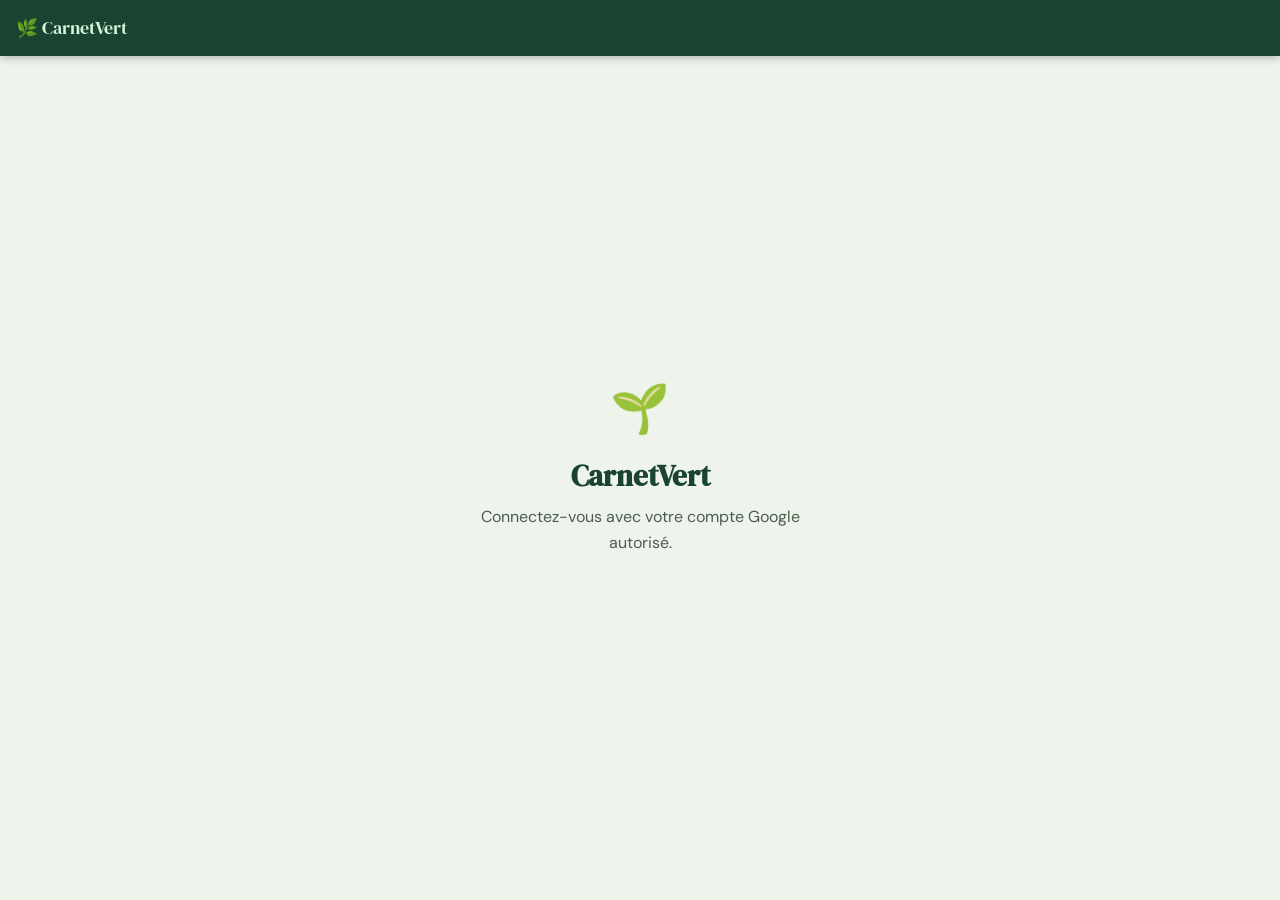
==== commit d252d340: "Fix menu display issue when mobile" ====
--- a/index.html
+++ b/index.html
@@ -3,21 +3,22 @@
 <head>
   <meta charset="UTF-8">
   <meta name="viewport" content="width=device-width, initial-scale=1.0">
-  <title>CarnetVert — Carte & Bacs</title>
+  <title>CarnetVert — Carte</title>
   <meta name="theme-color" content="#1b4332">
   <link rel="preconnect" href="https://fonts.googleapis.com">
   <link href="https://fonts.googleapis.com/css2?family=DM+Sans:wght@400;600;700&family=DM+Serif+Display&display=swap" rel="stylesheet">
   <link rel="stylesheet" href="https://unpkg.com/leaflet@1.9.4/dist/leaflet.css">
   <link rel="stylesheet" href="css/style.css">
 </head>
-<body>
+<body class="page-carte">
 
 <!-- HEADER -->
 <header class="header">
   <div class="header__logo">🌿 CarnetVert</div>
   <nav class="header__nav" id="main-nav" style="display:none">
-    <a href="index.html" class="active">Carte & Bacs</a>
-    <a href="stats.html">Statistiques</a>
+    <a href="index.html" class="active">🗺️ <span class="nav-text">Carte</span></a>
+    <a href="bacs.html">📦 <span class="nav-text">Bacs</span></a>
+    <a href="stats.html">📊 <span class="nav-text">Stats</span></a>
   </nav>
   <div id="auth-login" style="display:flex">
     <div id="google-signin-btn"></div>
@@ -25,7 +26,7 @@
   <div id="auth-user" style="display:none" class="header__user">
     <img id="user-avatar" class="header__avatar" src="" alt="Avatar" style="display:none">
     <span id="user-name" class="header__username"></span>
-    <button class="header__logout" onclick="Auth.logout()">Déconnexion</button>
+    <button class="header__logout" onclick="Auth.logout()">Déco</button>
   </div>
 </header>
 
@@ -40,9 +41,11 @@
 <!-- Contenu principal -->
 <div id="app-content" style="display:none">
 
-  <!-- CARTE -->
+  <!-- CARTE PLEIN ÉCRAN -->
   <div class="relative">
     <div id="map" role="main" aria-label="Carte des bacs de compostage"></div>
+
+    <!-- Contrôles flottants sur la carte -->
     <div class="map-controls">
       <button class="map-btn map-btn--primary" onclick="Forms.openAddBacForm()">+ Bac</button>
       <button class="map-btn" onclick="Forms.openReleveForm(null)">📋 Relevé</button>
@@ -50,28 +53,8 @@
     </div>
   </div>
 
-  <!-- Bandeau alertes -->
+  <!-- Bandeau alertes sous la carte -->
   <div id="alertes-bandeau" style="display:none"></div>
-
-  <!-- TABLEAU -->
-  <section class="main-section">
-    <div class="section-header">
-      <h2 class="section-title">📦 Tous les bacs</h2>
-      <div class="section-actions">
-        <input type="search" class="table-filter__input" placeholder="🔍 Filtrer…"
-               aria-label="Filtrer" oninput="TableModule.setFiltre(this.value)">
-        <button class="btn btn--export" onclick="ExportModule.openExportModal()">📥 Excel</button>
-      </div>
-    </div>
-    <div class="table-wrapper">
-      <table class="table" role="grid">
-        <thead id="table-head"></thead>
-        <tbody id="table-body">
-          <tr><td colspan="13" class="table__loading"><span class="spinner"></span> Chargement…</td></tr>
-        </tbody>
-      </table>
-    </div>
-  </section>
 
 </div><!-- /#app-content -->
 
@@ -115,17 +98,14 @@
       <button class="modal__close" data-close-modal="modal-releve">×</button>
     </div>
     <form id="form-releve" novalidate>
-
       <div class="form__group">
         <label class="form__label" for="releve-date">Date et heure *</label>
         <input type="datetime-local" id="releve-date" name="releve-date" class="form__input" required>
       </div>
-
-      <div class="form__group">
-        <label class="form__label" for="releve-bac">Site de compostage *</label>
+      <div class="form__group">
+        <label class="form__label" for="releve-bac">Site *</label>
         <select id="releve-bac" name="releve-bac" class="form__select" required></select>
       </div>
-
       <div class="form__row">
         <div class="form__group">
           <label class="form__label" for="releve-agent">Agent *</label>
@@ -136,78 +116,61 @@
           <select id="releve-type" name="releve-type" class="form__select" required></select>
         </div>
       </div>
-
       <div class="form__group">
         <label class="form__label" for="releve-temp">Température (°C)</label>
-        <input type="number" id="releve-temp" name="releve-temp" class="form__input"
-               placeholder="Ex : 42" min="-10" max="85" step="0.1">
-      </div>
-
+        <input type="number" id="releve-temp" name="releve-temp" class="form__input" placeholder="Ex : 42" min="-10" max="85" step="0.1">
+      </div>
       <div class="form__group">
         <label class="form__label">Hauteur bac d'apport</label>
         <div class="range-wrapper">
-          <input type="range" id="releve-apport" name="releve-apport" class="form__range"
-                 min="0" max="100" step="10" value="50"
+          <input type="range" id="releve-apport" name="releve-apport" class="form__range" min="0" max="100" step="10" value="50"
                  oninput="document.getElementById('val-apport').textContent=this.value+'%'">
           <span class="range-value" id="val-apport">50%</span>
         </div>
       </div>
-
       <div class="form__group">
         <label class="form__label">Hauteur bac broyat</label>
         <div class="range-wrapper">
-          <input type="range" id="releve-broyat" name="releve-broyat" class="form__range"
-                 min="0" max="100" step="10" value="50"
+          <input type="range" id="releve-broyat" name="releve-broyat" class="form__range" min="0" max="100" step="10" value="50"
                  oninput="document.getElementById('val-broyat').textContent=this.value+'%'">
           <span class="range-value" id="val-broyat">50%</span>
         </div>
       </div>
-
       <div class="form__row">
         <div class="form__group">
           <label class="form__label" for="releve-hygro">Hygrométrie</label>
           <select id="releve-hygro" name="releve-hygro" class="form__select">
             <option value="">—</option>
-            <option>Humide</option>
-            <option>Trop humide</option>
-            <option>Sec</option>
-            <option>Trop sec</option>
+            <option>Humide</option><option>Trop humide</option>
+            <option>Sec</option><option>Trop sec</option>
           </select>
         </div>
         <div class="form__group">
           <label class="form__label" for="releve-qualite-apports">Qualité apports</label>
           <select id="releve-qualite-apports" name="releve-qualite-apports" class="form__select">
             <option value="">—</option>
-            <option>Très bon</option>
-            <option>Bon</option>
-            <option>Moyen</option>
-            <option>Faible</option>
+            <option>Très bon</option><option>Bon</option>
+            <option>Moyen</option><option>Faible</option>
           </select>
         </div>
       </div>
-
       <div class="form__group">
         <label class="form__label">Problèmes constatés</label>
         <div id="releve-problemes" class="checkbox-group"></div>
       </div>
-
       <div class="form__group">
         <label class="form__label">Opérations réalisées</label>
         <div id="releve-operations" class="checkbox-group"></div>
-        <input type="text" id="releve-operations-autre" name="releve-operations-autre"
-               class="form__input form__input--autre" placeholder="Préciser…">
-      </div>
-
+        <input type="text" id="releve-operations-autre" name="releve-operations-autre" class="form__input form__input--autre" placeholder="Préciser…">
+      </div>
       <div class="form__group">
         <label class="form__label">Actions à planifier</label>
         <div id="releve-actions-planif" class="checkbox-group"></div>
-        <input type="text" id="releve-actions-autre" name="releve-actions-autre"
-               class="form__input form__input--autre" placeholder="Préciser…">
-      </div>
-
+        <input type="text" id="releve-actions-autre" name="releve-actions-autre" class="form__input form__input--autre" placeholder="Préciser…">
+      </div>
       <div class="form__group">
         <label class="form__label">Qualité du compostage</label>
-        <div class="star-rating" role="group" aria-label="Note">
+        <div class="star-rating" role="group">
           <input type="radio" id="star5" name="releve-etoiles" value="5"><label for="star5">★</label>
           <input type="radio" id="star4" name="releve-etoiles" value="4"><label for="star4">★</label>
           <input type="radio" id="star3" name="releve-etoiles" value="3"><label for="star3">★</label>
@@ -215,7 +178,6 @@
           <input type="radio" id="star1" name="releve-etoiles" value="1"><label for="star1">★</label>
         </div>
       </div>
-
       <div class="form__actions">
         <button type="button" class="btn btn--secondary" data-close-modal="modal-releve">Annuler</button>
         <button type="submit" class="btn btn--primary">Enregistrer</button>
@@ -225,48 +187,16 @@
 </div>
 
 
-<!-- MODALE Export -->
-<div id="modal-export" class="modal" role="dialog" aria-modal="true" aria-labelledby="modal-export-title">
-  <div class="modal__box">
-    <div class="modal__header">
-      <h2 class="modal__title" id="modal-export-title">📥 Exporter les relevés</h2>
-      <button class="modal__close" data-close-modal="modal-export">×</button>
-    </div>
-    <p class="export-info">Export <strong>.xlsx</strong> avec toutes les données du bac et du relevé.</p>
-    <p class="export-section-title">📅 Période</p>
-    <div class="form__row" style="margin-bottom:.95rem">
-      <div class="form__group">
-        <label class="form__label" for="export-date-debut">Du</label>
-        <input type="date" id="export-date-debut" class="form__input">
-      </div>
-      <div class="form__group">
-        <label class="form__label" for="export-date-fin">Au</label>
-        <input type="date" id="export-date-fin" class="form__input">
-      </div>
-    </div>
-    <p class="export-section-title">🏡 Sites</p>
-    <div id="export-sites" class="checkbox-group" style="margin-bottom:1rem"></div>
-    <div class="form__actions">
-      <button class="btn btn--secondary" data-close-modal="modal-export">Annuler</button>
-      <button id="btn-export-go" class="btn btn--export" onclick="ExportModule.runExport()">📥 Télécharger</button>
-    </div>
-  </div>
-</div>
-
-
 <!-- SCRIPTS -->
 <script src="https://accounts.google.com/gsi/client" async defer></script>
 <script src="https://unpkg.com/leaflet@1.9.4/dist/leaflet.js"></script>
-<script src="https://cdn.sheetjs.com/xlsx-0.20.1/package/dist/xlsx.full.min.js"></script>
 
 <script src="js/config.js"></script>
 <script src="js/utils.js"></script>
 <script src="js/auth.js"></script>
 <script src="js/api.js"></script>
 <script src="js/map.js"></script>
-<script src="js/table.js"></script>
 <script src="js/forms.js"></script>
-<script src="js/export.js"></script>
 
 <script>
   initModalClose();
@@ -277,7 +207,14 @@
       try {
         await initSeuils();
         MapModule.init();
-        await Promise.all([MapModule.loadBacs(), TableModule.load(), Forms.init()]);
+        await Promise.all([MapModule.loadBacs(), Forms.init()]);
+
+        // Si on arrive depuis bacs.html avec ?bac=ID, centre sur le bac
+        const params = new URLSearchParams(window.location.search);
+        const bacId  = params.get("bac");
+        if (bacId) {
+          setTimeout(() => MapModule.focusBac(bacId), 500);
+        }
       } catch (err) {
         console.error("Erreur :", err);
         showToast("Erreur de chargement : " + err.message, "error");
--- a/css/style.css
+++ b/css/style.css
@@ -1,9 +1,7 @@
 /**
- * style.css — Feuille de style principale CompostTrack
- * ======================================================
- * Design : Utilitaire naturel — tons verts/terre, lisible sur terrain.
- * Approche : Mobile-first. Variables CSS. Composants réutilisables.
- * Police : DM Sans (corps) + DM Serif Display (titres)
+ * style.css — CompostTrack
+ * Design naturel/terrain. Responsive mobile-first.
+ * Une seule version — pas de code spécifique mobile/desktop.
  */
 
 /* ── Variables ─────────────────────────────────────────────────────────────── */
@@ -13,7 +11,6 @@
   --vert-clair:   #52b788;
   --vert-pale:    #d8f3dc;
   --vert-fond:    #eef4ec;
-  --terre:        #6b4226;
   --orange:       #e07b39;
   --bleu:         #3a7abf;
   --fond:         #f7f6f2;
@@ -37,8 +34,7 @@
 /* ── Reset ──────────────────────────────────────────────────────────────────── */
 *, *::before, *::after { box-sizing: border-box; margin: 0; padding: 0; }
 html { font-size: 16px; -webkit-text-size-adjust: 100%; }
-body { font-family: var(--font-body); color: var(--texte); background: var(--fond); min-height: 100vh; }
-a    { color: var(--vert); text-decoration: none; }
+body { font-family: var(--font-body); color: var(--texte); background: var(--fond); }
 button { cursor: pointer; font-family: inherit; }
 
 /* ── Header ─────────────────────────────────────────────────────────────────── */
@@ -47,734 +43,283 @@
   background: var(--vert-fonce); color: var(--blanc);
   height: var(--header-h);
   display: flex; align-items: center; justify-content: space-between;
-  padding: 0 1rem;
-  box-shadow: 0 2px 8px rgba(0,0,0,.25);
+  padding: 0 1rem; box-shadow: 0 2px 8px rgba(0,0,0,.25);
+  gap: .5rem;
 }
 .header__logo {
-  font-family: var(--font-titre); font-size: 1.15rem; color: var(--vert-pale);
-  display: flex; align-items: center; gap: .4rem;
-}
-.header__nav { display: flex; gap: .2rem; }
+  font-family: var(--font-titre); font-size: 1.1rem; color: var(--vert-pale);
+  white-space: nowrap; flex-shrink: 0;
+}
+.header__nav { display: flex; gap: .2rem; flex-wrap: nowrap; overflow: hidden; }
+@media (max-width: 480px) {
+  .header__nav a { padding: .3rem .45rem; font-size: .78rem; }
+  .header__logo  { font-size: .95rem; }
+  .header__logout { font-size: .72rem; padding: .18rem .45rem; }
+}
 .header__nav a {
-  color: var(--vert-pale); padding: .35rem .7rem;
-  border-radius: var(--r); font-size: .88rem;
-  transition: background var(--tr);
+  color: var(--vert-pale); padding: .35rem .65rem;
+  border-radius: var(--r); font-size: .85rem;
+  transition: background var(--tr); white-space: nowrap;
 }
 .header__nav a:hover, .header__nav a.active { background: rgba(255,255,255,.15); }
-
-/* ── Carte ──────────────────────────────────────────────────────────────────── */
-#map { height: 55vh; min-height: 300px; width: 100%; background: var(--vert-fond); }
-
-@media (min-width: 900px) { #map { height: 60vh; } }
-
-.map-controls {
-  position: absolute;
-  top: calc(var(--header-h) + .75rem); right: .75rem;
-  z-index: 500;
-  display: flex; flex-direction: column; gap: .5rem;
-}
-@media (min-width: 900px) { .map-controls { flex-direction: row; } }
-
-.map-btn {
-  background: var(--blanc); border: 1px solid var(--bord);
-  border-radius: var(--r); padding: .5rem .8rem;
-  font-size: .85rem; box-shadow: var(--sh);
-  transition: background var(--tr); white-space: nowrap;
-}
-.map-btn:hover { background: var(--vert-pale); }
-.map-btn--primary { background: var(--vert); color: var(--blanc); border-color: var(--vert); }
-.map-btn--primary:hover { background: var(--vert-fonce); }
-
-/* Légende carte */
-.map-legend {
-  background: var(--blanc); border-radius: var(--r);
-  padding: .55rem .75rem; box-shadow: var(--sh); font-size: .78rem; line-height: 2;
-}
-.map-legend__item { display: flex; align-items: center; gap: .4rem; }
-.map-legend__dot  { width: 11px; height: 11px; border-radius: 50%; flex-shrink: 0; }
-
-/* Popup carte */
-.compost-popup .leaflet-popup-content-wrapper {
-  border-radius: var(--rl); box-shadow: var(--shl); padding: 0; overflow: hidden;
-}
-.popup { padding: .9rem; min-width: 220px; }
-.popup__title { font-family: var(--font-titre); font-size: 1.05rem; color: var(--vert-fonce); margin-bottom: .2rem; }
-.popup__date  { font-size: .8rem; color: var(--texte-doux); margin-bottom: .65rem; }
-.popup__empty { color: var(--texte-doux); font-size: .88rem; margin: .4rem 0; }
-.popup__grid  {
-  display: grid; grid-template-columns: auto auto;
-  gap: .15rem .65rem; font-size: .83rem; margin-bottom: .65rem;
-}
-.popup__tags       { font-size: .78rem; margin-bottom: .5rem; }
-.popup__tags--danger { color: var(--orange); }
-.popup__actions    { display: flex; gap: .4rem; }
-.popup__btn {
-  flex: 1; background: var(--vert); color: var(--blanc);
-  border: none; border-radius: var(--r); padding: .38rem .5rem; font-size: .8rem; text-align: center;
-}
-.popup__btn--secondary {
-  background: var(--fond); color: var(--texte); border: 1px solid var(--bord);
-}
-
-/* ── Section principale ─────────────────────────────────────────────────────── */
-.main-section { padding: 1rem; max-width: 1400px; margin: 0 auto; }
-
-.section-header {
-  display: flex; align-items: center; justify-content: space-between;
-  margin: 1.2rem 0 .75rem; gap: .75rem; flex-wrap: wrap;
-}
-.section-title { font-family: var(--font-titre); font-size: 1.15rem; color: var(--vert-fonce); }
-
-.section-actions { display: flex; gap: .5rem; flex-wrap: wrap; align-items: center; }
-
-/* ── Tableau ─────────────────────────────────────────────────────────────────── */
-.table-wrapper {
-  overflow-x: auto; border-radius: var(--rl);
-  box-shadow: var(--sh); background: var(--blanc); border: 1px solid var(--bord);
-}
-.table { width: 100%; border-collapse: collapse; font-size: .84rem; }
-
-.table__th {
-  background: var(--vert-fonce); color: var(--vert-pale);
-  padding: .7rem .6rem; text-align: left; font-weight: 600;
-  cursor: pointer; white-space: nowrap; user-select: none;
-  transition: background var(--tr);
-}
-.table__th:hover       { background: var(--vert); }
-.table__th--active     { background: var(--vert); }
-.table__th--actions    { cursor: default; }
-.table__th--actions:hover { background: var(--vert-fonce); }
-
-.table__row:nth-child(even) { background: var(--fond); }
-.table__row:hover            { background: var(--vert-pale); }
-
-.table__td { padding: .55rem .6rem; border-bottom: 1px solid var(--bord); white-space: nowrap; }
-.table__td--alerte-apport { color: var(--orange); font-weight: 700; }
-.table__td--alerte-broyat { color: var(--bleu);   font-weight: 700; }
-.table__td--actions { display: flex; gap: .25rem; padding: .35rem .6rem; }
-
-.table__action-btn {
-  background: none; border: none; padding: .3rem;
-  border-radius: var(--r); font-size: .95rem; transition: background var(--tr);
-}
-.table__action-btn:hover        { background: var(--vert-pale); }
-.table__action-btn--danger:hover { background: #fde8e8; }
-
-.table__loading, .table__empty {
-  padding: 2.5rem; text-align: center; color: var(--texte-doux);
-}
-
-/* Filtre tableau */
-.table-filter__input {
-  border: 1px solid var(--bord); border-radius: var(--r);
-  padding: .4rem .75rem; font-size: .88rem; font-family: inherit;
-  background: var(--blanc); width: 100%; max-width: 260px;
-}
-
-/* ── Boutons ─────────────────────────────────────────────────────────────────── */
-.btn {
-  display: inline-flex; align-items: center; gap: .35rem;
-  border: none; border-radius: var(--r); padding: .48rem .95rem;
-  font-family: inherit; font-size: .88rem; font-weight: 600;
-  transition: background var(--tr), transform 80ms;
-}
-.btn:active   { transform: scale(.97); }
-.btn--primary { background: var(--vert); color: var(--blanc); }
-.btn--primary:hover { background: var(--vert-fonce); }
-.btn--secondary { background: var(--blanc); color: var(--texte); border: 1px solid var(--bord); }
-.btn--secondary:hover { background: var(--vert-pale); }
-.btn--export { background: #1d6f42; color: var(--blanc); }   /* Vert Excel */
-.btn--export:hover { background: #155232; }
-.btn:disabled { opacity: .6; cursor: default; }
-
-/* ── Modales ─────────────────────────────────────────────────────────────────── */
-.modal {
-  display: none; position: fixed; inset: 0;
-  background: rgba(0,0,0,.45); z-index: 2000;
-  align-items: flex-end; justify-content: center;
-}
-.modal--open { display: flex; }
-
-@media (min-width: 600px) { .modal { align-items: center; } }
-
-.modal__box {
-  background: var(--blanc); border-radius: var(--rl) var(--rl) 0 0;
-  width: 100%; max-width: 560px; max-height: 92vh;
-  overflow-y: auto; padding: 1.2rem;
-  animation: slideUp 240ms ease;
-}
-@media (min-width: 600px) { .modal__box { border-radius: var(--rl); } }
-
-@keyframes slideUp {
-  from { transform: translateY(36px); opacity: 0; }
-  to   { transform: translateY(0);    opacity: 1; }
-}
-
-.modal__header { display: flex; align-items: center; justify-content: space-between; margin-bottom: 1.1rem; }
-.modal__title  { font-family: var(--font-titre); font-size: 1.2rem; color: var(--vert-fonce); }
-.modal__close  { background: none; border: none; font-size: 1.4rem; color: var(--texte-doux); padding: .2rem; }
-
-/* ── Formulaires ────────────────────────────────────────────────────────────── */
-.form__group   { margin-bottom: .95rem; }
-.form__label   { display: block; font-size: .83rem; font-weight: 600; color: var(--texte-doux); margin-bottom: .3rem; }
-.form__input, .form__select, .form__textarea {
-  width: 100%; border: 1px solid var(--bord); border-radius: var(--r);
-  padding: .52rem .72rem; font-family: inherit; font-size: .93rem;
-  background: var(--blanc); transition: border-color var(--tr);
-}
-.form__input:focus, .form__select:focus, .form__textarea:focus {
-  outline: none; border-color: var(--vert-clair);
-  box-shadow: 0 0 0 3px rgba(82,183,136,.2);
-}
-.form__row     { display: grid; grid-template-columns: 1fr 1fr; gap: .75rem; }
-.form__actions { display: flex; gap: .65rem; justify-content: flex-end; margin-top: 1.2rem; }
-
-/* Range */
-.range-wrapper { display: flex; align-items: center; gap: .75rem; }
-.form__range   { flex: 1; accent-color: var(--vert); }
-.range-value   { min-width: 44px; text-align: right; font-weight: 700; color: var(--vert); }
-
-/* Checkboxes */
-.checkbox-group { display: flex; flex-wrap: wrap; gap: .45rem; }
-.checkbox-label { display: flex; align-items: center; gap: .35rem; font-size: .86rem; cursor: pointer; }
-.checkbox-label input { accent-color: var(--vert); width: 15px; height: 15px; }
-
-/* Champ "Autre" caché par défaut */
-.form__input--autre { margin-top: .4rem; display: none; }
-
-/* Étoiles */
-.star-rating { display: flex; gap: .2rem; flex-direction: row-reverse; justify-content: flex-end; }
-.star-rating input { display: none; }
-.star-rating label { font-size: 1.75rem; color: #ccc; cursor: pointer; transition: color var(--tr); }
-.star-rating label:hover,
-.star-rating label:hover ~ label,
-.star-rating input:checked ~ label { color: #f4a940; }
-
-/* ── Modale Export ──────────────────────────────────────────────────────────── */
-.export-info {
-  background: var(--vert-fond); border-radius: var(--r);
-  padding: .75rem; font-size: .83rem; color: var(--texte-doux);
-  margin-bottom: 1rem; line-height: 1.55;
-}
-.export-section-title {
-  font-weight: 700; color: var(--vert-fonce); font-size: .85rem;
-  margin-bottom: .4rem; margin-top: .75rem;
-}
-
-/* ── Statistiques ───────────────────────────────────────────────────────────── */
-.stats-page       { padding: 1rem; max-width: 1400px; margin: 0 auto; }
-.stats-header     {
-  display: flex; align-items: center; justify-content: space-between;
-  flex-wrap: wrap; gap: .75rem; margin: 1rem 0 1.2rem;
-}
-.stats-page-title { font-family: var(--font-titre); font-size: 1.45rem; color: var(--vert-fonce); }
-
-.stats-controls {
-  background: var(--blanc); border: 1px solid var(--bord);
-  border-radius: var(--rl); padding: .9rem; margin-bottom: 1.2rem;
-  box-shadow: var(--sh);
-}
-.stats-controls__row { display: flex; align-items: center; gap: 1rem; flex-wrap: wrap; }
-.stats-controls__title { font-weight: 700; color: var(--vert-fonce); font-size: .9rem; }
-
-.stats-periode-select {
-  border: 1px solid var(--bord); border-radius: var(--r);
-  padding: .42rem .72rem; font-family: inherit; font-size: .88rem; background: var(--blanc);
-}
-
-.stats-sites-grid { display: flex; flex-wrap: wrap; gap: .45rem; margin-top: .5rem; }
-.stats-site-label {
-  display: flex; align-items: center; gap: .35rem; font-size: .85rem; cursor: pointer;
-  background: var(--fond); border: 1px solid var(--bord);
-  border-radius: 999px; padding: .28rem .72rem;
-}
-.stats-site-dot { width: 9px; height: 9px; border-radius: 50%; flex-shrink: 0; }
-
-/* KPI */
-.kpi-grid {
-  display: grid; grid-template-columns: repeat(auto-fit, minmax(130px, 1fr));
-  gap: .75rem; margin-bottom: 1.2rem;
-}
-.kpi-card {
-  background: var(--blanc); border: 1px solid var(--bord);
-  border-radius: var(--rl); padding: .9rem; text-align: center; box-shadow: var(--sh);
-}
-.kpi-card__value { font-family: var(--font-titre); font-size: 1.75rem; color: var(--vert); line-height: 1; margin-bottom: .2rem; }
-.kpi-card__label { font-size: .75rem; color: var(--texte-doux); }
-
-/* Grille graphiques */
-.charts-grid { display: grid; grid-template-columns: 1fr; gap: 1.2rem; }
-@media (min-width: 900px) { .charts-grid { grid-template-columns: 1fr 1fr; } }
-
-.chart-card {
-  background: var(--blanc); border: 1px solid var(--bord);
-  border-radius: var(--rl); padding: 1rem; box-shadow: var(--sh);
-}
-.chart-card--full { grid-column: 1 / -1; }
-
-/* ── Toast ──────────────────────────────────────────────────────────────────── */
-.toast {
-  position: fixed; bottom: 1.5rem; left: 50%;
-  transform: translateX(-50%) translateY(2rem);
-  background: var(--vert-fonce); color: var(--blanc);
-  padding: .7rem 1.2rem; border-radius: 999px;
-  font-size: .88rem; box-shadow: var(--shl);
-  opacity: 0; transition: opacity .3s, transform .3s;
-  z-index: 9999; white-space: nowrap;
-}
-.toast--visible { opacity: 1; transform: translateX(-50%) translateY(0); }
-.toast--error   { background: var(--danger); }
-
-/* ── Spinner ────────────────────────────────────────────────────────────────── */
-.spinner {
-  display: inline-block; width: 14px; height: 14px;
-  border: 2px solid var(--bord); border-top-color: var(--vert);
-  border-radius: 50%; animation: spin .7s linear infinite; margin-right: .4rem;
-}
-@keyframes spin { to { transform: rotate(360deg); } }
-
-/* ── Authentification ────────────────────────────────────────────────────────── */
-.header__user     { display: flex; align-items: center; gap: .5rem; }
-.header__username { font-size: .82rem; color: var(--vert-pale); max-width: 140px;
-                    overflow: hidden; text-overflow: ellipsis; white-space: nowrap; }
-.header__avatar   { width: 28px; height: 28px; border-radius: 50%;
-                    border: 2px solid var(--vert-clair); }
-.header__logout   { background: transparent; border: 1px solid rgba(255,255,255,.3);
-                    color: var(--vert-pale); padding: .25rem .6rem;
-                    border-radius: var(--r); font-size: .78rem;
-                    transition: background var(--tr); }
+.header__user { display: flex; align-items: center; gap: .4rem; flex-shrink: 0; }
+.header__username {
+  font-size: .8rem; color: var(--vert-pale);
+  max-width: 120px; overflow: hidden; text-overflow: ellipsis; white-space: nowrap;
+}
+.header__avatar { width: 28px; height: 28px; border-radius: 50%; border: 2px solid var(--vert-clair); }
+.header__logout {
+  background: transparent; border: 1px solid rgba(255,255,255,.3);
+  color: var(--vert-pale); padding: .2rem .55rem;
+  border-radius: var(--r); font-size: .78rem; transition: background var(--tr);
+}
 .header__logout:hover { background: rgba(255,255,255,.12); }
 
+/* Badge alertes */
+.alerte-badge {
+  display: flex; align-items: center; gap: .3rem;
+  background: var(--danger); color: #fff;
+  border-radius: 999px; padding: .2rem .6rem;
+  font-size: .78rem; cursor: pointer; white-space: nowrap; flex-shrink: 0;
+  animation: badgePulse 2s ease-in-out infinite;
+}
+.alerte-badge strong { font-size: .9rem; }
+@keyframes badgePulse {
+  0%,100% { box-shadow: 0 0 0 0 rgba(192,57,43,.5); }
+  50%      { box-shadow: 0 0 0 5px rgba(192,57,43,0); }
+}
+
+/* ── Auth screen ────────────────────────────────────────────────────────────── */
 .auth-screen {
   min-height: calc(100vh - var(--header-h));
   display: flex; flex-direction: column;
   align-items: center; justify-content: center;
-  padding: 2rem; text-align: center;
+  padding: 2rem; text-align: center; background: var(--vert-fond);
+}
+.auth-screen__icon  { font-size: 3rem; margin-bottom: 1rem; }
+.auth-screen__title { font-family: var(--font-titre); font-size: 1.8rem; color: var(--vert-fonce); margin-bottom: .5rem; }
+.auth-screen__subtitle { color: var(--texte-doux); max-width: 340px; line-height: 1.6; }
+
+/* ── Carte ──────────────────────────────────────────────────────────────────── */
+#map {
+  /* Plein écran — dvh exclut la barre du navigateur mobile */
+  height: calc(100vh - var(--header-h));
+  height: calc(100dvh - var(--header-h));  /* Support moderne mobile */
+  width: 100%;
   background: var(--vert-fond);
 }
-.auth-screen__icon     { font-size: 3rem; margin-bottom: 1rem; }
-.auth-screen__title    { font-family: var(--font-titre); font-size: 2rem;
-                          color: var(--vert-fonce); margin-bottom: .5rem; }
-.auth-screen__subtitle { color: var(--texte-doux); max-width: 360px; line-height: 1.6; }
-
-/* ── Tableau expandable — master/detail ─────────────────────────────────────── */
-
-/* Colonne expand (chevron + compteur) */
-.table__th--expand  { width: 52px; cursor: default !important; }
-.table__td--expand  { width: 52px; text-align: center; padding: .3rem; }
-
+.relative { position: relative; }
+.map-controls {
+  position: absolute; top: .75rem; right: .75rem; z-index: 500;
+  display: flex; flex-direction: column; gap: .4rem;
+}
+@media (min-width: 600px) {
+  .map-controls { flex-direction: row; }
+}
+.map-btn {
+  background: var(--blanc); border: 1px solid var(--bord);
+  border-radius: var(--r); padding: .45rem .7rem;
+  font-size: .82rem; box-shadow: var(--sh); transition: background var(--tr); white-space: nowrap;
+}
+.map-btn:hover { background: var(--vert-pale); }
+.map-btn--primary { background: var(--vert); color: var(--blanc); border-color: var(--vert); }
+.map-btn--primary:hover { background: var(--vert-fonce); }
+.map-btn--active  { background: var(--danger) !important; color: #fff !important; border-color: var(--danger) !important; }
+
+/* Légende */
+.map-legend { background: var(--blanc); border-radius: var(--r); padding: .5rem .7rem; box-shadow: var(--sh); font-size: .76rem; line-height: 1.9; }
+/* Remonte la légende et les contrôles Leaflet sur mobile pour éviter la barre navigateur */
+@media (max-width: 768px) {
+  .leaflet-bottom { bottom: env(safe-area-inset-bottom, 0px); padding-bottom: .5rem; }
+  .leaflet-control-zoom { margin-top: calc(var(--header-h) + .5rem) !important; }
+}
+.map-legend__item { display: flex; align-items: center; gap: .35rem; }
+.map-legend__dot  { width: 10px; height: 10px; border-radius: 50%; flex-shrink: 0; }
+.map-legend__dot--pulse { animation: legendPulse 1.6s ease-in-out infinite; }
+@keyframes legendPulse { 0%,100% { transform: scale(1); } 50% { transform: scale(1.4); } }
+
+/* Popup */
+.compost-popup .leaflet-popup-content-wrapper { border-radius: var(--rl); box-shadow: var(--shl); padding: 0; overflow: hidden; }
+.popup { padding: .85rem; min-width: 210px; }
+.popup__title   { font-family: var(--font-titre); font-size: 1rem; color: var(--vert-fonce); margin-bottom: .2rem; }
+.popup__date    { font-size: .78rem; color: var(--texte-doux); margin-bottom: .6rem; }
+.popup__empty   { color: var(--texte-doux); font-size: .88rem; margin: .4rem 0; }
+.popup__grid    { display: grid; grid-template-columns: auto auto; gap: .15rem .6rem; font-size: .82rem; margin-bottom: .6rem; }
+.popup__tags    { font-size: .78rem; margin-bottom: .5rem; }
+.popup__tags--danger { color: var(--orange); }
+.popup__actions { display: flex; gap: .4rem; }
+.popup__btn     { flex: 1; background: var(--vert); color: var(--blanc); border: none; border-radius: var(--r); padding: .38rem .5rem; font-size: .8rem; text-align: center; cursor: pointer; }
+.popup__btn--secondary { background: var(--fond); color: var(--texte); border: 1px solid var(--bord); }
+.popup__alerte  { border-radius: var(--r); padding: .28rem .6rem; font-size: .78rem; font-weight: 700; margin-bottom: .5rem; text-align: center; }
+.popup__alerte--apport  { background: #fde8d8; color: #c05a10; }
+.popup__alerte--broyat  { background: #d8eaf8; color: #1a5a8a; }
+.popup__alerte--inactif { background: #fffbe6; color: #7a6000; }
+.popup__val--alerte { color: var(--danger); font-weight: 800; }
+
+/* ── Bandeau alertes ────────────────────────────────────────────────────────── */
+#alertes-bandeau { background: #fff8f0; border-top: 3px solid var(--orange); padding: .6rem 1rem; }
+.bandeau__titre  { font-size: .85rem; color: var(--texte-doux); margin-bottom: .45rem; }
+.bandeau__liste  { display: flex; flex-wrap: wrap; gap: .35rem; }
+.bandeau__item   {
+  display: inline-flex; align-items: center; gap: .35rem;
+  background: var(--blanc); border: 1px solid var(--bord);
+  border-radius: 999px; padding: .28rem .7rem;
+  font-size: .8rem; cursor: pointer; font-family: inherit;
+  transition: background var(--tr);
+}
+.bandeau__item:hover { background: var(--vert-pale); }
+.bandeau__dot    { width: 8px; height: 8px; border-radius: 50%; animation: legendPulse 1.6s ease-in-out infinite; }
+.bandeau__nom    { font-weight: 600; }
+.bandeau__detail { color: var(--texte-doux); font-size: .76rem; }
+
+/* ── Section principale / tableau ──────────────────────────────────────────── */
+.main-section   { padding: .75rem; max-width: 1400px; margin: 0 auto; }
+.section-header {
+  display: flex; align-items: center; justify-content: space-between;
+  margin: 1rem 0 .65rem; gap: .5rem; flex-wrap: wrap;
+}
+.section-title   { font-family: var(--font-titre); font-size: 1.1rem; color: var(--vert-fonce); }
+.section-actions { display: flex; gap: .4rem; flex-wrap: wrap; align-items: center; }
+
+.table-wrapper { overflow-x: auto; border-radius: var(--rl); box-shadow: var(--sh); background: var(--blanc); border: 1px solid var(--bord); }
+.table { width: 100%; border-collapse: collapse; font-size: .82rem; }
+.table__th {
+  background: var(--vert-fonce); color: var(--vert-pale);
+  padding: .65rem .55rem; text-align: left; font-weight: 600;
+  cursor: pointer; white-space: nowrap; user-select: none; transition: background var(--tr);
+}
+.table__th:hover, .table__th--active { background: var(--vert); }
+.table__th--actions, .table__th--expand { cursor: default; }
+.table__th--actions:hover, .table__th--expand:hover { background: var(--vert-fonce); }
+.table__row:nth-child(even) { background: var(--fond); }
+.table__row:hover           { background: var(--vert-pale); }
+.table__td { padding: .52rem .55rem; border-bottom: 1px solid var(--bord); white-space: nowrap; }
+.table__td--alerte-apport  { color: var(--orange); font-weight: 700; }
+.table__td--alerte-broyat  { color: var(--bleu);   font-weight: 700; }
+.table__td--alerte-inactif { color: #7a6000; font-weight: 700; background: #fffbe6; }
+.table__td--actions { display: flex; gap: .25rem; padding: .32rem .55rem; }
+.table__action-btn { background: none; border: none; padding: .28rem; border-radius: var(--r); font-size: .9rem; transition: background var(--tr); }
+.table__action-btn:hover        { background: var(--vert-pale); }
+.table__action-btn--danger:hover{ background: #fde8e8; }
+.table__loading, .table__empty  { padding: 2rem; text-align: center; color: var(--texte-doux); }
+.table-filter__input {
+  border: 1px solid var(--bord); border-radius: var(--r);
+  padding: .38rem .7rem; font-size: .86rem; font-family: inherit;
+  background: var(--blanc); width: 100%; max-width: 220px;
+}
+
+/* Expandable rows */
+.table__th--expand, .table__td--expand { width: 48px; text-align: center; padding: .28rem; }
 .table__expand-btn {
   background: var(--vert-fond); border: 1px solid var(--bord);
-  border-radius: var(--r); padding: .25rem .4rem;
-  font-size: .75rem; cursor: pointer; display: inline-flex;
-  align-items: center; gap: .2rem;
-  transition: background var(--tr), transform var(--tr);
-  color: var(--vert);
-}
-.table__expand-btn:hover          { background: var(--vert-pale); }
-.table__expand-btn--open          { background: var(--vert-pale); border-color: var(--vert-clair); }
-.table__nb-releves                { font-weight: 700; font-size: .78rem; }
-.table__no-releve                 { color: var(--bord); font-size: .85rem; }
-
-/* Ligne principale en état ouvert */
-.table__row--main                 { transition: background var(--tr); }
-.table__row--expanded             { background: var(--vert-pale) !important; }
-.table__row--expanded:hover       { background: var(--vert-pale) !important; }
-
-/* Ligne de détail */
-.table__row--detail               { background: var(--fond); }
-.table__td--detail                { padding: 0; border-bottom: 2px solid var(--vert-clair); }
-
-/* Wrapper du sous-tableau */
-.detail__wrapper {
-  padding: .75rem 1rem;
-  border-left: 3px solid var(--vert-clair);
-  margin: .25rem .5rem;
-  border-radius: 0 var(--r) var(--r) 0;
-  background: var(--blanc);
-}
-
-.detail__header {
-  font-size: .82rem; color: var(--texte-doux);
-  margin-bottom: .6rem;
-  display: flex; align-items: center; gap: .5rem; flex-wrap: wrap;
-}
-.detail__count {
-  background: var(--vert-pale); color: var(--vert-fonce);
-  border-radius: 999px; padding: .1rem .5rem; font-size: .75rem; font-weight: 700;
-}
-
-/* Scroll horizontal du sous-tableau sur mobile */
-.detail__scroll   { overflow-x: auto; }
-
-.detail__table    { width: 100%; border-collapse: collapse; font-size: .8rem; }
-
-.detail__th {
-  background: var(--vert-fond); color: var(--texte-doux);
-  padding: .4rem .5rem; text-align: left; font-weight: 600;
-  white-space: nowrap; border-bottom: 1px solid var(--bord);
-}
-
-.detail__td {
-  padding: .4rem .5rem; border-bottom: 1px solid var(--vert-fond);
-  white-space: nowrap; color: var(--texte);
-}
-
-.detail__td--index {
-  width: 52px; text-align: center;
-  color: var(--texte-doux); font-size: .75rem;
-}
-
-/* Première ligne = dernier relevé */
+  border-radius: var(--r); padding: .22rem .38rem; font-size: .72rem; cursor: pointer;
+  display: inline-flex; align-items: center; gap: .18rem; color: var(--vert);
+  transition: background var(--tr);
+}
+.table__expand-btn:hover     { background: var(--vert-pale); }
+.table__expand-btn--open     { background: var(--vert-pale); border-color: var(--vert-clair); }
+.table__nb-releves           { font-weight: 700; }
+.table__no-releve            { color: var(--bord); }
+.table__row--main            { transition: background var(--tr); }
+.table__row--expanded        { background: var(--vert-pale) !important; }
+.table__row--detail          { background: var(--fond); }
+.table__td--detail           { padding: 0; border-bottom: 2px solid var(--vert-clair); }
+.detail__wrapper { padding: .65rem .9rem; border-left: 3px solid var(--vert-clair); margin: .2rem .4rem; border-radius: 0 var(--r) var(--r) 0; background: var(--blanc); }
+.detail__header  { font-size: .8rem; color: var(--texte-doux); margin-bottom: .5rem; display: flex; align-items: center; gap: .45rem; flex-wrap: wrap; }
+.detail__count   { background: var(--vert-pale); color: var(--vert-fonce); border-radius: 999px; padding: .08rem .45rem; font-size: .72rem; font-weight: 700; }
+.detail__scroll  { overflow-x: auto; }
+.detail__table   { width: 100%; border-collapse: collapse; font-size: .78rem; }
+.detail__th      { background: var(--vert-fond); color: var(--texte-doux); padding: .38rem .45rem; text-align: left; font-weight: 600; white-space: nowrap; border-bottom: 1px solid var(--bord); }
+.detail__td      { padding: .38rem .45rem; border-bottom: 1px solid var(--vert-fond); white-space: nowrap; }
+.detail__td--index { width: 48px; text-align: center; color: var(--texte-doux); font-size: .72rem; }
 .detail__row--latest .detail__td { background: rgba(82,183,136,.08); }
-
-.detail__badge {
-  background: var(--vert); color: var(--blanc);
-  border-radius: 999px; padding: .1rem .45rem;
-  font-size: .7rem; font-weight: 700; white-space: nowrap;
-}
-
+.detail__badge   { background: var(--vert); color: var(--blanc); border-radius: 999px; padding: .08rem .42rem; font-size: .68rem; font-weight: 700; }
 .detail__row:last-child .detail__td { border-bottom: none; }
 
-/* ── Alertes carte ───────────────────────────────────────────────────────────── */
-
-/* Badge header */
-.alerte-badge {
-  display: flex; align-items: center; gap: .3rem;
-  background: #c0392b; color: #fff;
-  border-radius: 999px; padding: .25rem .75rem;
-  font-size: .82rem; animation: badgePulse 2s ease-in-out infinite;
-  white-space: nowrap;
-}
-.alerte-badge strong { font-size: 1rem; }
-
-@keyframes badgePulse {
-  0%, 100% { box-shadow: 0 0 0 0 rgba(192,57,43,.5); }
-  50%       { box-shadow: 0 0 0 6px rgba(192,57,43,0); }
-}
-
-/* Bouton filtre actif */
-.map-btn--active {
-  background: #c0392b !important;
-  color: #fff !important;
-  border-color: #c0392b !important;
-}
-
-/* Légende — point animé pour les alertes */
-.map-legend__dot--pulse {
-  animation: legendPulse 1.6s ease-in-out infinite;
-}
-@keyframes legendPulse {
-  0%, 100% { transform: scale(1);   opacity: 1; }
-  50%       { transform: scale(1.4); opacity: .8; }
-}
-
-/* Popup — bannière d'alerte */
-.popup__alerte {
-  border-radius: var(--r); padding: .3rem .6rem;
-  font-size: .8rem; font-weight: 700; margin-bottom: .5rem;
-  text-align: center;
-}
-.popup__alerte--apport  { background: #fde8d8; color: #c05a10; }
-.popup__alerte--broyat  { background: #d8eaf8; color: #1a5a8a; }
-.popup__alerte--urgence { background: #fde; color: #c0392b; }
-
-/* Valeur en alerte dans le popup */
-.popup__val--alerte { color: #c0392b; font-weight: 800; }
-
-/* ── Bandeau récapitulatif alertes ──────────────────────────────────────────── */
-#alertes-bandeau {
-  background: #fff8f0;
-  border-top: 3px solid var(--orange);
-  padding: .65rem 1rem;
-}
-
-.bandeau__titre {
-  font-size: .88rem; color: var(--texte-doux);
-  margin-bottom: .5rem;
-}
-
-.bandeau__liste {
-  display: flex; flex-wrap: wrap; gap: .4rem;
-}
-
-.bandeau__item {
-  display: inline-flex; align-items: center; gap: .4rem;
-  background: var(--blanc); border: 1px solid var(--bord);
-  border-radius: 999px; padding: .3rem .75rem;
-  font-size: .82rem; cursor: pointer; font-family: inherit;
-  transition: background var(--tr), box-shadow var(--tr);
-}
-.bandeau__item:hover {
-  background: var(--vert-pale);
-  box-shadow: var(--sh);
-}
-
-.bandeau__dot {
-  width: 9px; height: 9px; border-radius: 50%; flex-shrink: 0;
-  animation: legendPulse 1.6s ease-in-out infinite;
-}
-
-.bandeau__nom    { font-weight: 600; color: var(--texte); }
-.bandeau__detail { color: var(--texte-doux); font-size: .78rem; }
-
-/* Supprime le style urgence (plus utilisé) */
-.popup__alerte--urgence { display: none; }
-
-/* ── Alerte inactivité (jaune) ──────────────────────────────────────────────── */
-.table__td--alerte-inactif      { color: #7a6000; font-weight: 700; background: #fffbe6; }
-.popup__alerte--inactif         { background: #fffbe6; color: #7a6000; }
-
-/* ═══════════════════════════════════════════════════════════════════════════════
-   RESPONSIVE MOBILE — breakpoint 768px
-   Tout ce qui suit ne s'applique QUE sur mobile.
-   Le desktop reste inchangé.
-   ═══════════════════════════════════════════════════════════════════════════════ */
-
-@media (max-width: 768px) {
-
-  /* ── Header mobile ────────────────────────────────────────────────────────── */
-  .header {
-    padding: 0 .75rem;
-    position: fixed;   /* Fixé en haut — la carte commence dessous */
-    width: 100%;
-    z-index: 1100;
-  }
-
-  /* La nav desktop est cachée sur mobile */
-  .header__nav { display: none !important; }
-
-  /* Hamburger visible uniquement sur mobile */
-  .hamburger {
-    display: flex !important;
-    flex-direction: column;
-    gap: 5px;
-    background: none;
-    border: none;
-    padding: .4rem;
-    cursor: pointer;
-    margin-left: .5rem;
-  }
-  .hamburger__bar {
-    width: 22px; height: 2px;
-    background: var(--vert-pale);
-    border-radius: 2px;
-    transition: transform .25s, opacity .25s;
-  }
-  .hamburger--open .hamburger__bar:nth-child(1) { transform: translateY(7px) rotate(45deg); }
-  .hamburger--open .hamburger__bar:nth-child(2) { opacity: 0; }
-  .hamburger--open .hamburger__bar:nth-child(3) { transform: translateY(-7px) rotate(-45deg); }
-
-  /* Menu mobile déroulant */
-  .mobile-menu {
-    display: none;
-    position: fixed;
-    top: var(--header-h);
-    left: 0; right: 0;
-    background: var(--vert-fonce);
-    z-index: 1099;
-    padding: .5rem 0;
-    box-shadow: 0 4px 16px rgba(0,0,0,.3);
-  }
-  .mobile-menu--open { display: block; }
-  .mobile-menu a {
-    display: block;
-    color: var(--vert-pale);
-    padding: .85rem 1.25rem;
-    font-size: 1rem;
-    border-bottom: 1px solid rgba(255,255,255,.08);
-    transition: background var(--tr);
-  }
-  .mobile-menu a:hover { background: rgba(255,255,255,.1); }
-
-  /* Badge alertes compact */
-  .alerte-badge { font-size: .72rem; padding: .2rem .5rem; }
-  .alerte-badge strong { font-size: .85rem; }
-
-  /* ── Carte plein écran mobile ─────────────────────────────────────────────── */
-  #map {
-    height: calc(100vh - var(--header-h)) !important;
-    min-height: unset;
-    margin-top: var(--header-h);
-  }
-
-  /* Cache les contrôles flottants desktop sur la carte */
-  .map-controls { display: none !important; }
-
-  /* ── FAB — boutons flottants en bas de l'écran ────────────────────────────── */
-  .fab-container {
-    display: flex !important;
-    position: fixed;
-    bottom: 1.25rem;
-    right: 1rem;
-    z-index: 900;
-    flex-direction: column;
-    align-items: flex-end;
-    gap: .6rem;
-  }
-
-  .fab {
-    display: flex;
-    align-items: center;
-    gap: .5rem;
-    background: var(--vert);
-    color: var(--blanc);
-    border: none;
-    border-radius: 999px;
-    padding: .7rem 1.1rem;
-    font-size: .9rem;
-    font-weight: 700;
-    font-family: inherit;
-    box-shadow: 0 4px 16px rgba(27,67,50,.35);
-    cursor: pointer;
-    transition: background var(--tr), transform 80ms;
-    white-space: nowrap;
-  }
-  .fab:active { transform: scale(.95); }
-  .fab--secondary {
-    background: var(--blanc);
-    color: var(--vert);
-    border: 1.5px solid var(--vert-clair);
-    font-size: .82rem;
-    padding: .55rem .9rem;
-  }
-  .fab--alerte {
-    background: #c0392b;
-  }
-
-  /* ── Bandeau alertes — caché sur mobile (remplacé par FAB alerte) ─────────── */
-  #alertes-bandeau { display: none !important; }
-
-  /* ── Bottom sheet — remplace les popups Leaflet sur mobile ───────────────── */
-  .bottom-sheet {
-    display: none;
-    position: fixed;
-    bottom: 0; left: 0; right: 0;
-    z-index: 1050;
-    background: var(--blanc);
-    border-radius: var(--rl) var(--rl) 0 0;
-    box-shadow: 0 -4px 24px rgba(0,0,0,.18);
-    max-height: 75vh;
-    overflow-y: auto;
-    padding: 1rem 1rem 2rem;
-    animation: sheetUp .28s ease;
-  }
-  .bottom-sheet--open { display: block; }
-  @keyframes sheetUp {
-    from { transform: translateY(100%); opacity: 0; }
-    to   { transform: translateY(0);    opacity: 1; }
-  }
-
-  /* Poignée en haut du bottom sheet */
-  .bottom-sheet__handle {
-    width: 40px; height: 4px;
-    background: var(--bord);
-    border-radius: 2px;
-    margin: 0 auto .75rem;
-  }
-
-  /* Overlay sombre derrière le bottom sheet */
-  .bottom-sheet-overlay {
-    display: none;
-    position: fixed;
-    inset: 0;
-    background: rgba(0,0,0,.35);
-    z-index: 1049;
-  }
-  .bottom-sheet-overlay--open { display: block; }
-
-  /* ── Tableau → Cards sur mobile ──────────────────────────────────────────── */
-  /* Cache la section tableau sur mobile (accessible via bouton dédié) */
-  .main-section { display: none; }
-  .main-section--mobile-visible { display: block !important; }
-
-  /* Vue cards — remplace le tableau */
-  .cards-view {
-    display: block !important;
-    padding: 1rem;
-    padding-top: calc(var(--header-h) + 1rem);
-    padding-bottom: 5rem;   /* Espace pour les FAB */
-  }
-
-  .bac-card {
-    background: var(--blanc);
-    border-radius: var(--rl);
-    box-shadow: var(--sh);
-    border: 1px solid var(--bord);
-    padding: .9rem 1rem;
-    margin-bottom: .75rem;
-  }
-  .bac-card--alerte-apport { border-left: 4px solid var(--orange); }
-  .bac-card--alerte-broyat { border-left: 4px solid var(--bleu);   }
-  .bac-card--alerte-inactif{ border-left: 4px solid #b8a000;       }
-
-  .bac-card__header {
-    display: flex; justify-content: space-between; align-items: flex-start;
-    margin-bottom: .5rem;
-  }
-  .bac-card__nom   { font-family: var(--font-titre); font-size: 1rem; color: var(--vert-fonce); }
-  .bac-card__badge {
-    font-size: .72rem; font-weight: 700;
-    padding: .15rem .5rem; border-radius: 999px; white-space: nowrap;
-  }
-  .bac-card__badge--apport  { background: #fde8d8; color: #c05a10; }
-  .bac-card__badge--broyat  { background: #d8eaf8; color: #1a5a8a; }
-  .bac-card__badge--inactif { background: #fffbe6; color: #7a6000; }
-  .bac-card__badge--normal  { background: var(--vert-pale); color: var(--vert-fonce); }
-
-  .bac-card__grid {
-    display: grid; grid-template-columns: 1fr 1fr;
-    gap: .25rem .5rem; font-size: .83rem; margin-bottom: .6rem;
-  }
-  .bac-card__label { color: var(--texte-doux); }
-  .bac-card__val   { font-weight: 600; }
-  .bac-card__val--alerte { color: #c0392b; }
-
-  .bac-card__actions {
-    display: flex; gap: .4rem; margin-top: .6rem;
-  }
-  .bac-card__btn {
-    flex: 1; background: var(--fond); border: 1px solid var(--bord);
-    border-radius: var(--r); padding: .45rem .5rem;
-    font-size: .8rem; font-family: inherit; cursor: pointer;
-    text-align: center; transition: background var(--tr);
-  }
-  .bac-card__btn:hover { background: var(--vert-pale); }
-  .bac-card__btn--primary { background: var(--vert); color: var(--blanc); border-color: var(--vert); }
-
-  /* ── Stats mobile ────────────────────────────────────────────────────────── */
-  .stats-page { padding: .75rem; padding-top: calc(var(--header-h) + .75rem); }
-
-  .kpi-grid { grid-template-columns: repeat(3, 1fr); gap: .5rem; }
-  .kpi-card { padding: .65rem .5rem; }
-  .kpi-card__value { font-size: 1.35rem; }
-  .kpi-card__label { font-size: .68rem; }
-
-  .stats-header { flex-direction: column; align-items: flex-start; }
-  .charts-grid  { grid-template-columns: 1fr; gap: .75rem; }
-  .chart-card   { padding: .75rem; }
-  .chart-card--full { grid-column: 1; }
-
-  .stats-controls { padding: .75rem; }
-  .stats-sites-grid { gap: .35rem; }
-  .stats-site-label { font-size: .8rem; padding: .25rem .6rem; }
-
-  /* ── Modales mobile ──────────────────────────────────────────────────────── */
-  .modal__box {
-    max-height: 95vh;
-    padding: 1rem .9rem 1.5rem;
-  }
-
-  /* ── Masquer éléments desktop inutiles sur mobile ────────────────────────── */
-  .table-wrapper { display: none; }
-
-}
-
-/* Hamburger caché sur desktop */
-.hamburger { display: none; }
-
-/* FAB cachés sur desktop */
-.fab-container { display: none; }
-
-/* Cards view cachée sur desktop */
-.cards-view { display: none; }
+/* ── Boutons ─────────────────────────────────────────────────────────────────── */
+.btn {
+  display: inline-flex; align-items: center; gap: .3rem;
+  border: none; border-radius: var(--r); padding: .45rem .85rem;
+  font-family: inherit; font-size: .86rem; font-weight: 600;
+  transition: background var(--tr), transform 80ms; cursor: pointer;
+}
+.btn:active { transform: scale(.97); }
+.btn--primary   { background: var(--vert); color: var(--blanc); }
+.btn--primary:hover { background: var(--vert-fonce); }
+.btn--secondary { background: var(--blanc); color: var(--texte); border: 1px solid var(--bord); }
+.btn--secondary:hover { background: var(--vert-pale); }
+.btn--export    { background: #1d6f42; color: var(--blanc); }
+.btn--export:hover { background: #155232; }
+.btn:disabled   { opacity: .6; cursor: default; }
+
+/* ── Modales ─────────────────────────────────────────────────────────────────── */
+.modal { display: none; position: fixed; inset: 0; background: rgba(0,0,0,.45); z-index: 2000; align-items: flex-end; justify-content: center; }
+.modal--open { display: flex; }
+@media (min-width: 600px) { .modal { align-items: center; } }
+.modal__box {
+  background: var(--blanc); border-radius: var(--rl) var(--rl) 0 0;
+  width: 100%; max-width: 560px; max-height: 92vh;
+  overflow-y: auto; padding: 1.1rem 1rem 1.5rem;
+  animation: slideUp 240ms ease;
+}
+@media (min-width: 600px) { .modal__box { border-radius: var(--rl); } }
+@keyframes slideUp { from { transform: translateY(36px); opacity: 0; } to { transform: translateY(0); opacity: 1; } }
+.modal__header { display: flex; align-items: center; justify-content: space-between; margin-bottom: 1rem; }
+.modal__title  { font-family: var(--font-titre); font-size: 1.15rem; color: var(--vert-fonce); }
+.modal__close  { background: none; border: none; font-size: 1.4rem; color: var(--texte-doux); padding: .2rem; cursor: pointer; }
+
+/* ── Formulaires ────────────────────────────────────────────────────────────── */
+.form__group   { margin-bottom: .9rem; }
+.form__label   { display: block; font-size: .82rem; font-weight: 600; color: var(--texte-doux); margin-bottom: .28rem; }
+.form__input, .form__select {
+  width: 100%; border: 1px solid var(--bord); border-radius: var(--r);
+  padding: .52rem .7rem; font-family: inherit; font-size: .93rem;
+  background: var(--blanc); transition: border-color var(--tr);
+}
+.form__input:focus, .form__select:focus { outline: none; border-color: var(--vert-clair); box-shadow: 0 0 0 3px rgba(82,183,136,.2); }
+.form__row     { display: grid; grid-template-columns: 1fr 1fr; gap: .65rem; }
+.form__actions { display: flex; gap: .6rem; justify-content: flex-end; margin-top: 1.1rem; }
+.form__input--autre { margin-top: .4rem; display: none; }
+.range-wrapper { display: flex; align-items: center; gap: .7rem; }
+.form__range   { flex: 1; accent-color: var(--vert); }
+.range-value   { min-width: 42px; text-align: right; font-weight: 700; color: var(--vert); }
+.checkbox-group { display: flex; flex-wrap: wrap; gap: .4rem; }
+.checkbox-label { display: flex; align-items: center; gap: .32rem; font-size: .85rem; cursor: pointer; }
+.checkbox-label input { accent-color: var(--vert); width: 15px; height: 15px; }
+.star-rating { display: flex; gap: .2rem; flex-direction: row-reverse; justify-content: flex-end; }
+.star-rating input { display: none; }
+.star-rating label { font-size: 1.75rem; color: #ccc; cursor: pointer; transition: color var(--tr); }
+.star-rating label:hover, .star-rating label:hover ~ label, .star-rating input:checked ~ label { color: #f4a940; }
+
+/* Export */
+.export-info          { background: var(--vert-fond); border-radius: var(--r); padding: .65rem; font-size: .82rem; color: var(--texte-doux); margin-bottom: .9rem; line-height: 1.5; }
+.export-section-title { font-weight: 700; color: var(--vert-fonce); font-size: .84rem; margin-bottom: .38rem; margin-top: .7rem; }
+
+/* ── Statistiques ───────────────────────────────────────────────────────────── */
+.stats-page        { padding: .75rem; max-width: 1400px; margin: 0 auto; }
+.stats-header      { display: flex; align-items: center; justify-content: space-between; flex-wrap: wrap; gap: .65rem; margin: .75rem 0 1rem; }
+.stats-page-title  { font-family: var(--font-titre); font-size: 1.35rem; color: var(--vert-fonce); }
+.stats-periode-select { border: 1px solid var(--bord); border-radius: var(--r); padding: .4rem .7rem; font-family: inherit; font-size: .88rem; background: var(--blanc); }
+.stats-controls    { background: var(--blanc); border: 1px solid var(--bord); border-radius: var(--rl); padding: .85rem; margin-bottom: 1.1rem; box-shadow: var(--sh); }
+.stats-controls__title { font-weight: 700; color: var(--vert-fonce); font-size: .88rem; margin-bottom: .5rem; }
+.stats-sites-grid  { display: flex; flex-wrap: wrap; gap: .4rem; }
+.stats-site-label  { display: flex; align-items: center; gap: .32rem; font-size: .83rem; cursor: pointer; background: var(--fond); border: 1px solid var(--bord); border-radius: 999px; padding: .26rem .68rem; }
+.stats-site-dot    { width: 9px; height: 9px; border-radius: 50%; flex-shrink: 0; }
+.kpi-grid          { display: grid; grid-template-columns: repeat(3, 1fr); gap: .6rem; margin-bottom: 1.1rem; }
+@media (min-width: 700px) { .kpi-grid { grid-template-columns: repeat(6, 1fr); } }
+.kpi-card          { background: var(--blanc); border: 1px solid var(--bord); border-radius: var(--rl); padding: .75rem .5rem; text-align: center; box-shadow: var(--sh); }
+.kpi-card__value   { font-family: var(--font-titre); font-size: 1.5rem; color: var(--vert); line-height: 1; margin-bottom: .2rem; }
+.kpi-card__label   { font-size: .72rem; color: var(--texte-doux); }
+.charts-grid       { display: grid; grid-template-columns: 1fr; gap: 1rem; }
+@media (min-width: 900px) { .charts-grid { grid-template-columns: 1fr 1fr; } }
+.chart-card        { background: var(--blanc); border: 1px solid var(--bord); border-radius: var(--rl); padding: .9rem; box-shadow: var(--sh); }
+.chart-card--full  { grid-column: 1 / -1; }
+
+/* ── Toast ──────────────────────────────────────────────────────────────────── */
+.toast { position: fixed; bottom: 1.5rem; left: 50%; transform: translateX(-50%) translateY(2rem); background: var(--vert-fonce); color: var(--blanc); padding: .65rem 1.1rem; border-radius: 999px; font-size: .86rem; box-shadow: var(--shl); opacity: 0; transition: opacity .3s, transform .3s; z-index: 9999; white-space: nowrap; }
+.toast--visible { opacity: 1; transform: translateX(-50%) translateY(0); }
+.toast--error   { background: var(--danger); }
+
+/* ── Spinner ────────────────────────────────────────────────────────────────── */
+.spinner { display: inline-block; width: 13px; height: 13px; border: 2px solid var(--bord); border-top-color: var(--vert); border-radius: 50%; animation: spin .7s linear infinite; margin-right: .35rem; }
+@keyframes spin { to { transform: rotate(360deg); } }
